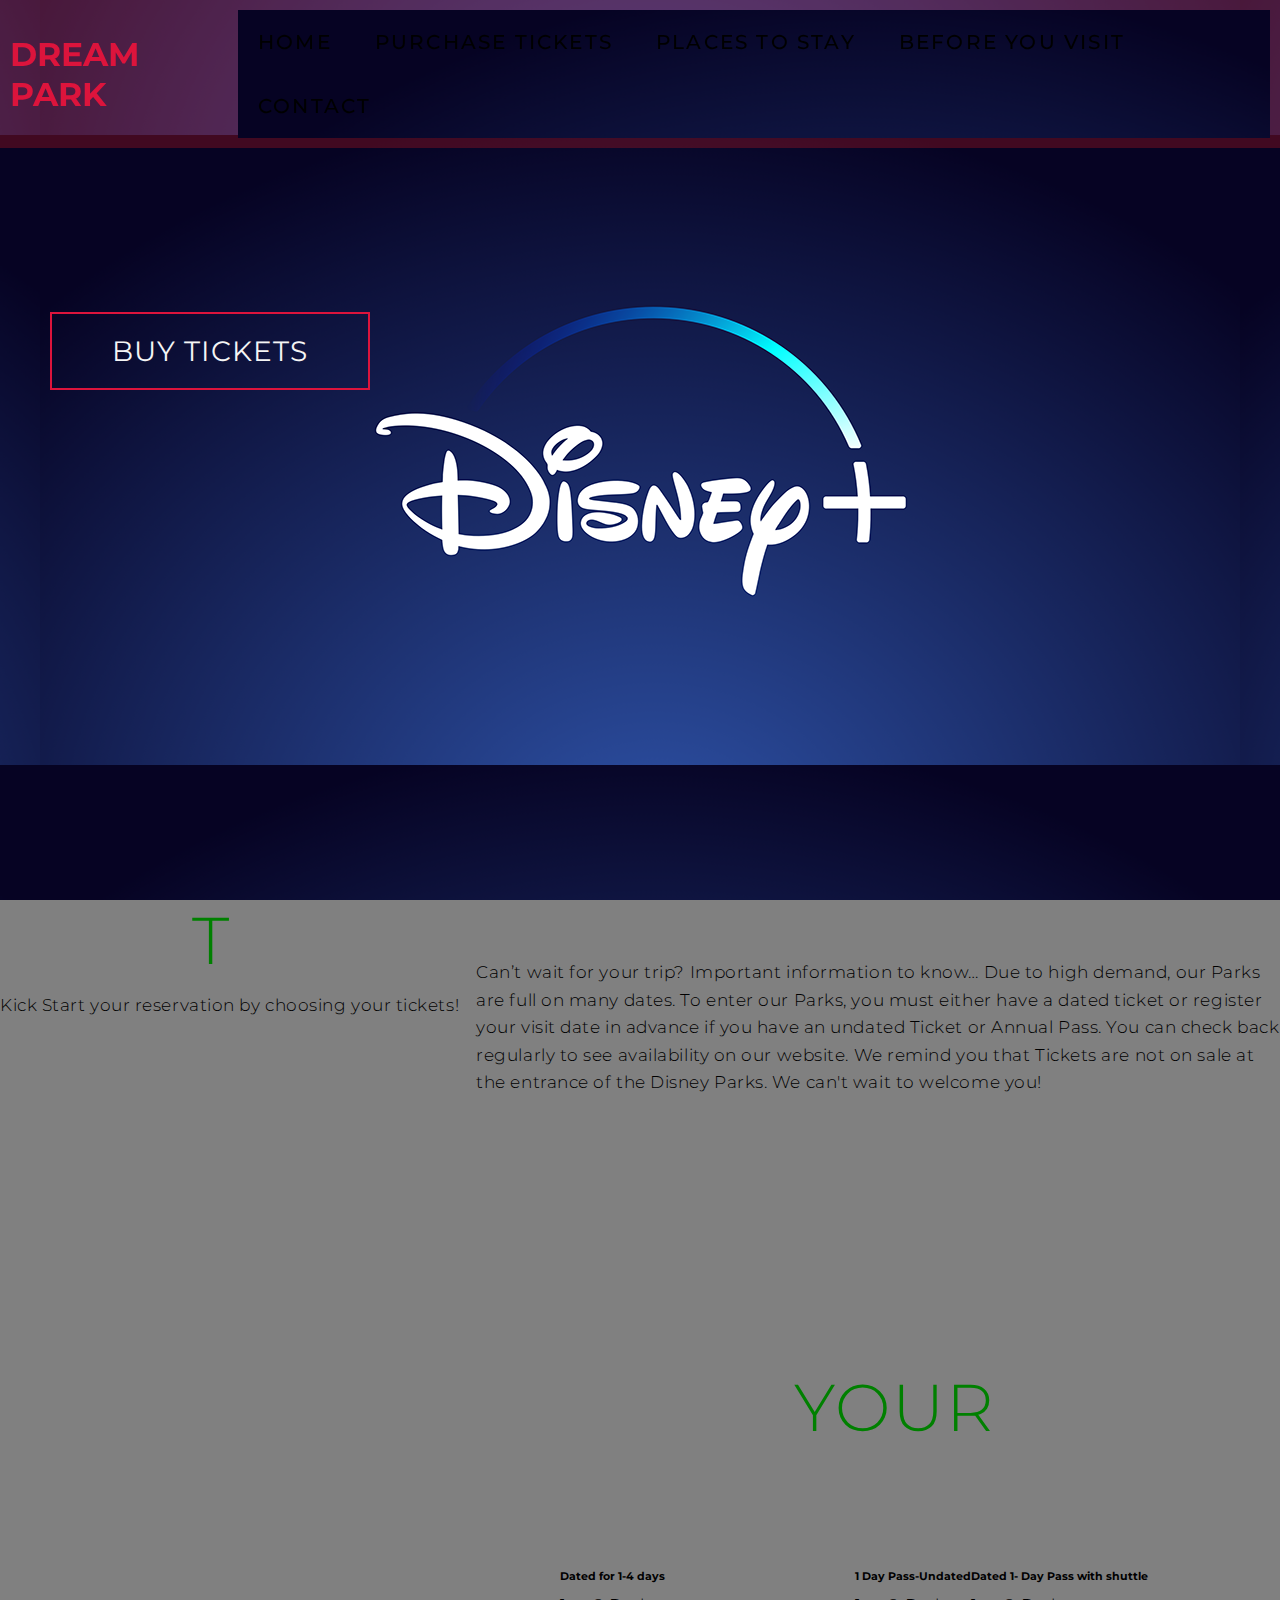
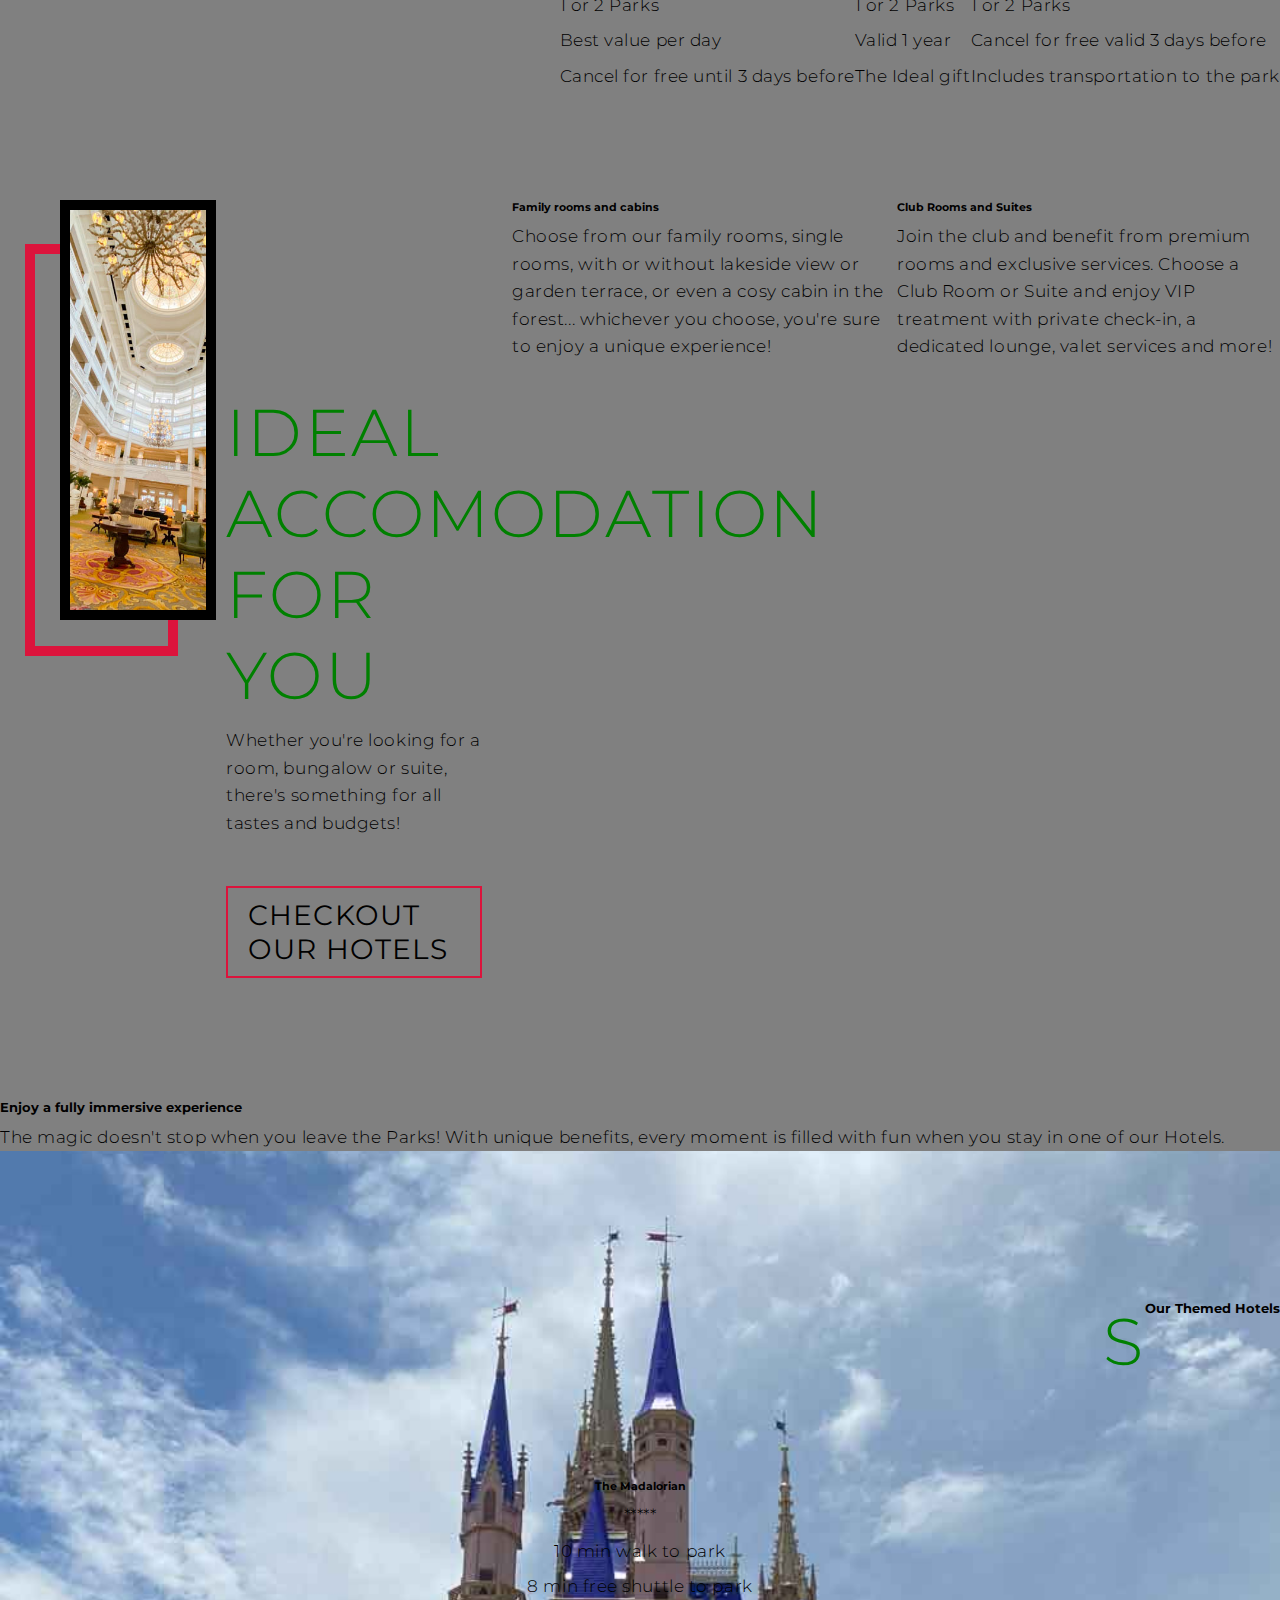
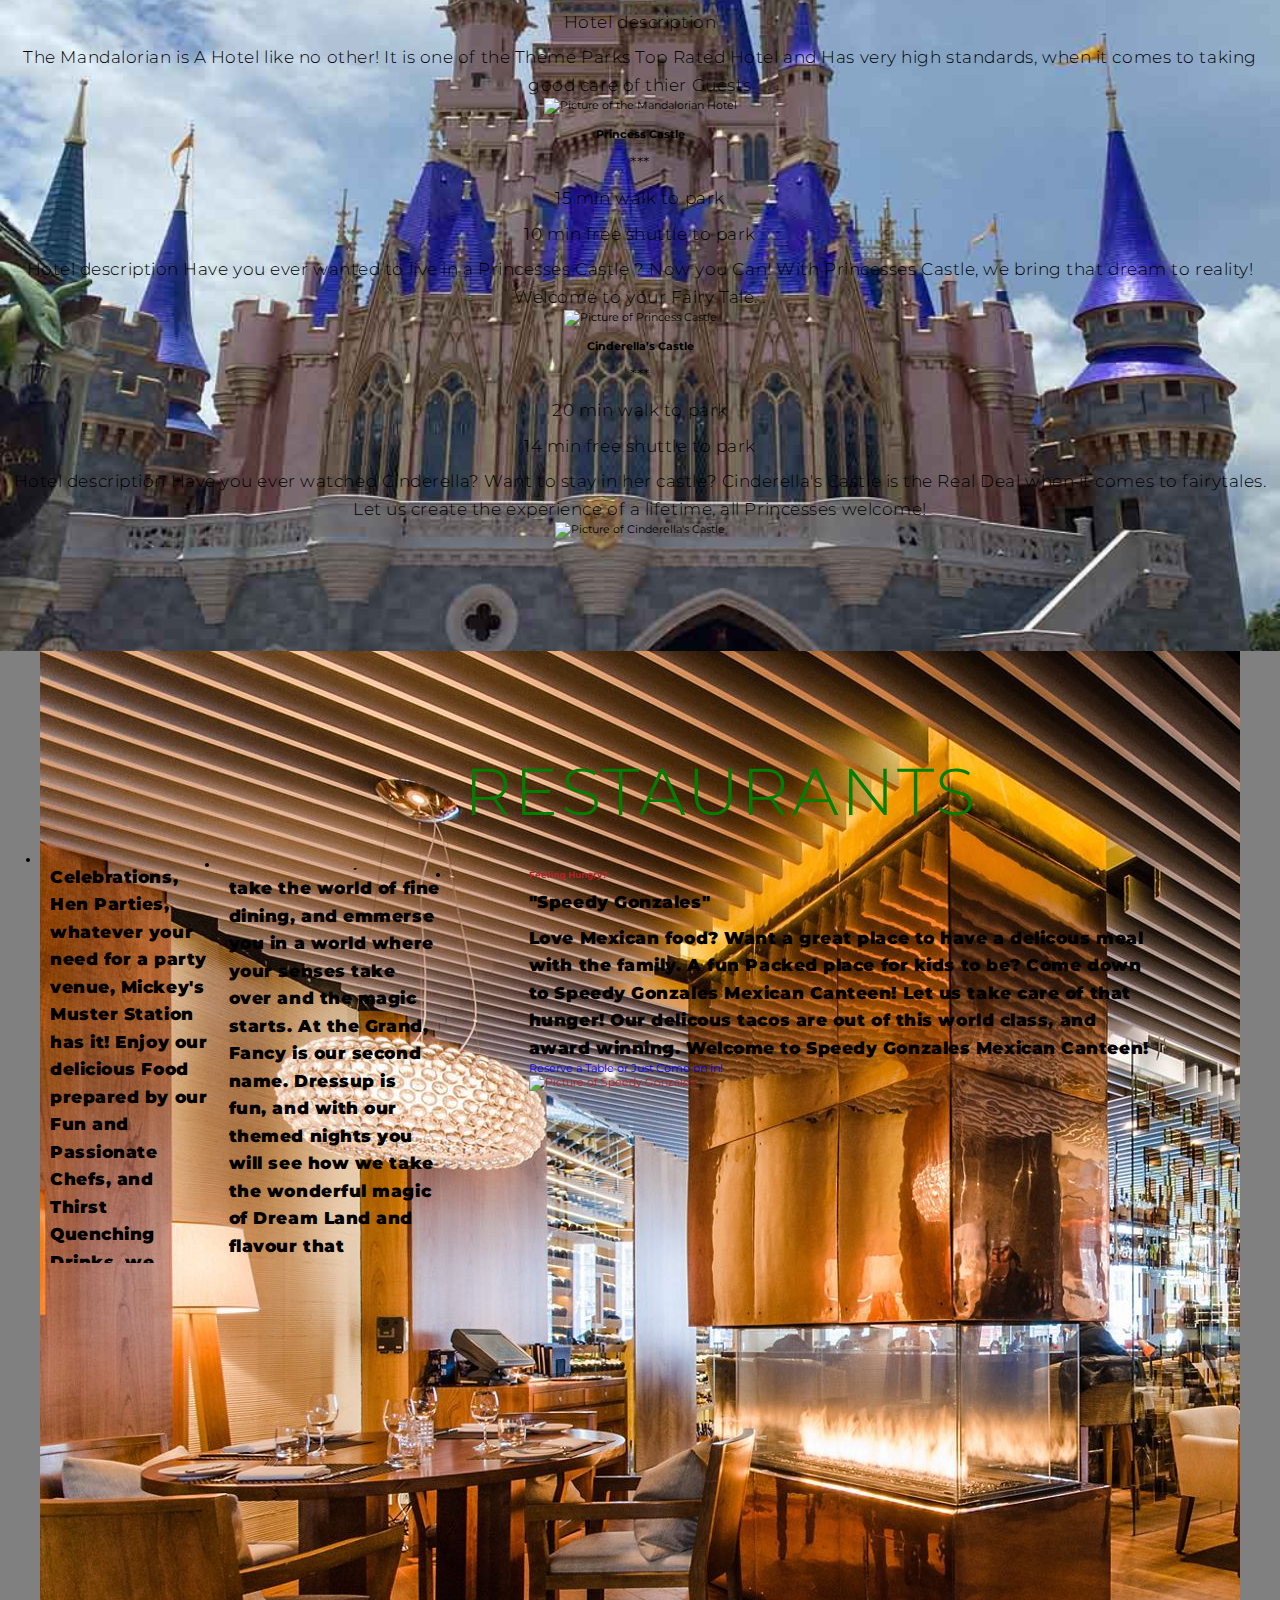
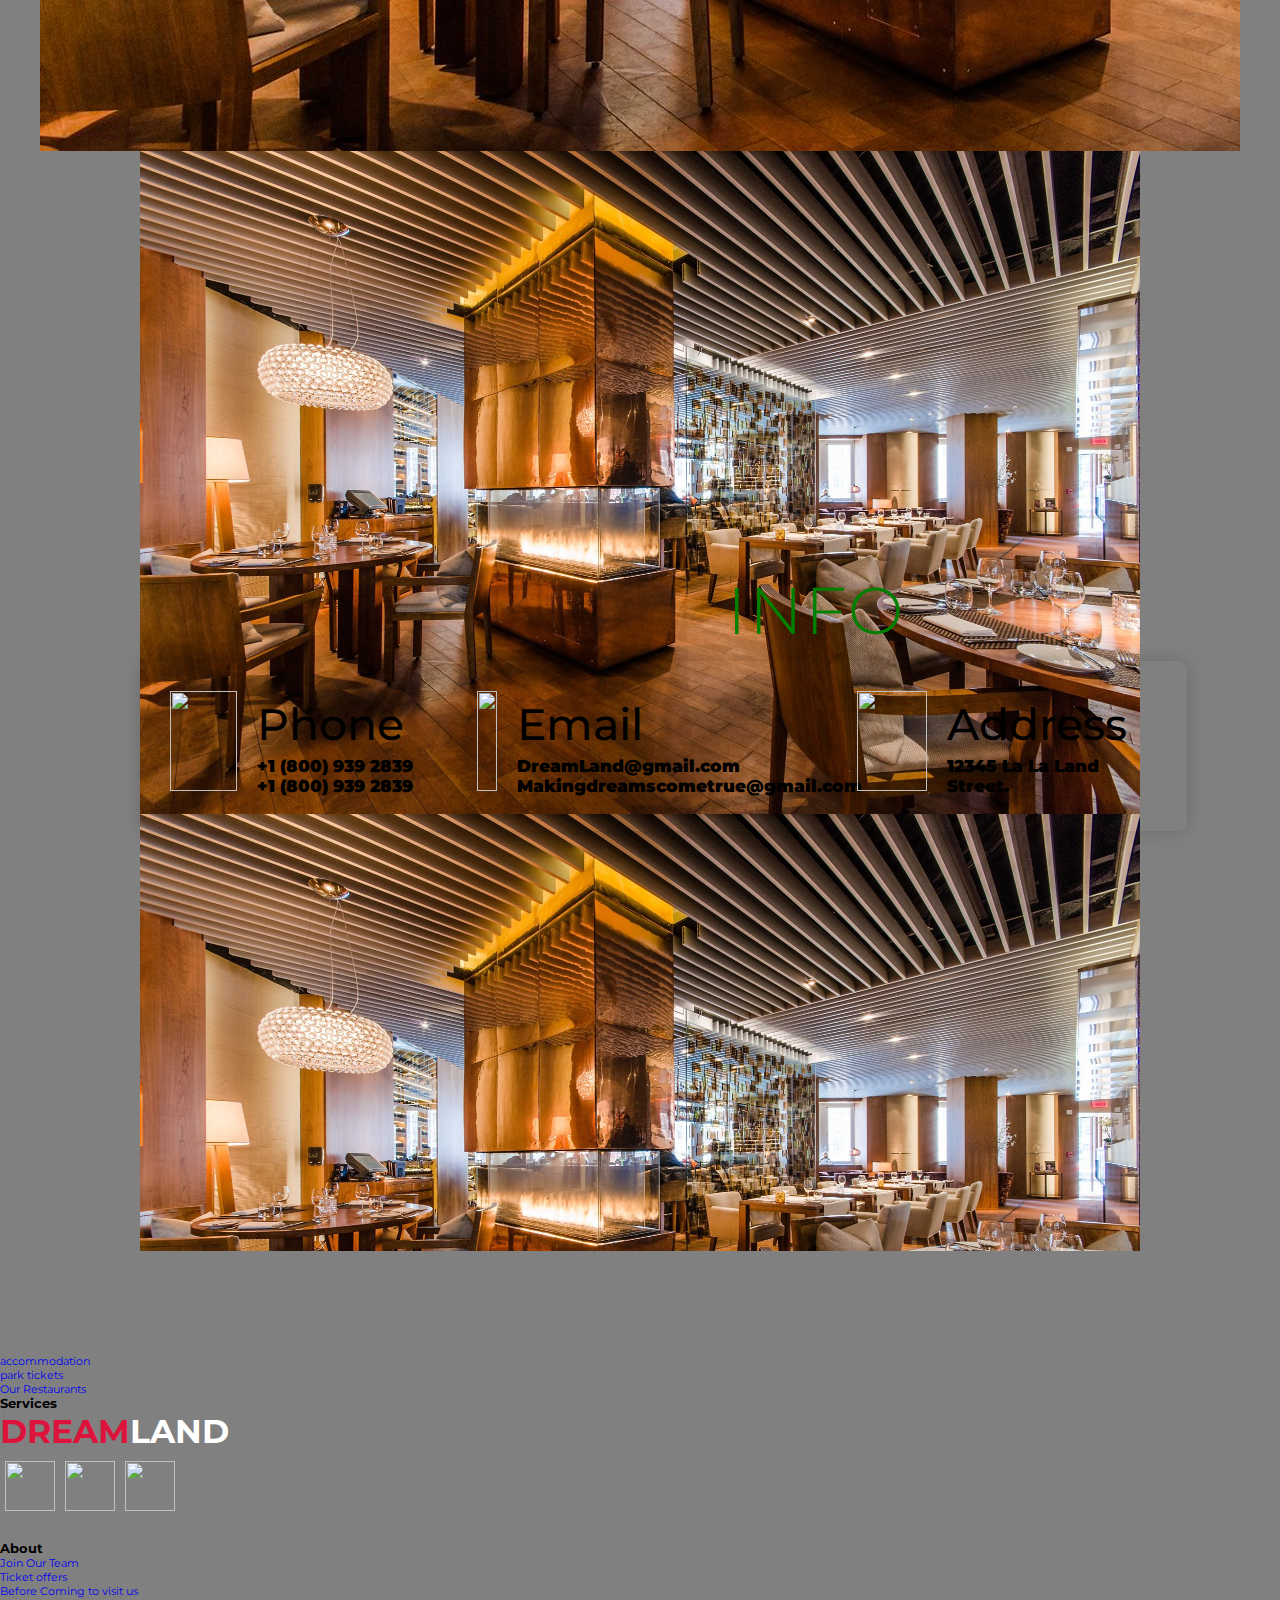
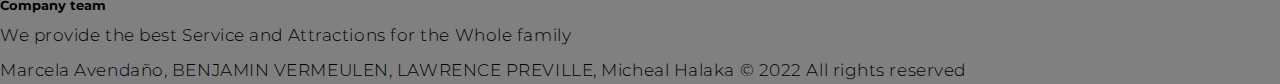
==== index.html @ ef28f5d2 "Merge branch 'main' of https://github.com/MarceAvend/Web-Development into main" ====
<!DOCTYPE html><!-- to declare page is HTML5 -->

<html lang="en"> <!-- Root element of an HTML page-->
<!---------------------------------------------------------- page head ------------------------------------------------------->
<head>                                                  <!--containe certain meta data used by browsers to display content -->
  <meta charset="UTF-8">
  <meta name="viewport" content="width=device-width, initial-scale=1.0">
  <link rel="stylesheet" href="Style.css">
  <meta http-equiv="refresh" content="30">
  <title>Dream Land</title>  <!--Page Title-->
</head>


    <!--------------------------------------------------------- page header ------------------------------------------------------>
    <!-- Header -->
  <body>
       <!--represents a container for introductory content or a set of navigational links.-->
  <!-- Header -->
            <section id="header">
               <div class="header container">
      <div class="nav-bar">
        <div class="brand">
          <a href="#hero">
              <h1><span>Dream Park</span></h1>
          </a>
          </div>
            <div class="nav-list">
          <div class="hamburger">
            <div class="bar"></div>
        </div>
            <ul>
            <li><a href="#hero" data-after="Home">Home</a></li>
            <li><a href="#services" data-after="Service">Purchase tickets</a></li>
             <li><a href="#Projects" data-after="Projects">Places to stay </a></li>
            <li><a href="#about" data-after="About">Before you visit</a></li>
           <li><a href="#contact" data-after="Contact">Contact</a></li>
            </ul>
        </div>
        </div>
    </div>
      </section>
      
          <!-- Hero Section  -->
  <section id="hero">                                   <!--defines section in a page-->
    <div class="hero container">
      <div>
        <h1>Dreams Come True <span></span></h1>
        <h1> at  <span></span></h1>
        <h1>Dream Park <span></span></h1>
        <a href="#projects" type="button" class="cta">Buy Tickets</a>
      </div>
    </div>
  </section>
       <!-- End Hero Section  -->

   <!-- End Header -->
    <!---------------------------------------------------- Park ticket section ---------------------------------------------------->

    <section id="services">                                 <!--defines section in a page-->                        
    <div class="service container">
      <div class="service-top">
         <h1 class="section-title">Park<span>T</span>ickets</h1>
    <p>
               Kick Start your reservation by choosing your tickets!
    </p>
    </div>
        <div class="service-bottom">
        <div class="Question">
            <p>Can’t wait for your trip? Important information to know… Due to high demand, our Parks are full on many
                dates. To enter our Parks, you must either have a dated ticket or register your visit date in
                advance if you have an undated Ticket or Annual Pass. You can check back regularly to see availability
                on our website. We remind you that Tickets are not on sale at the entrance of the Disney Parks. We can't
                wait to welcome you!
            </p>
        </div>
            <div class="service-bottom">
             <h1 class="section-title">Choose<span>your</span>Tickets</h1>
            <div>
                <h4 class="section-header">Dated for 1-4 days</h4>
                <p>1 or 2 Parks</p>
                <p>Best value per day</p>
                <p>Cancel for free
                    until 3 days before</p>
            </div>
            <div>
                <h4 class="section-header">1 Day Pass-Undated</h4>
                <p>1 or 2 Parks</p>
                <p>Valid 1 year</p>
                <p>The Ideal gift</p>
            </div>
            <div>
                <h4 class="section-header">Dated 1- Day Pass with shuttle</h4>
                <p>1 or 2 Parks</p>
                <p>Cancel for free
                valid 3 days before</p>
                <p>Includes
                    transportation
                    to the park</p>
            </div>
        </div>
    </div>
        </div>
        </section>
    <!---------------------------------------------------- accommodation section ---------------------------------------------------->
    <section id="about">   
         <div class="about container">
          <div class="col-left">
        <div class="about-img">
          <img src="./static/Accomodation%201.jpg" alt="img">
        </div>
             </div>
                <div class="col-right">
        <h1 class="section-title">Find the <span>ideal Accomodation for you </span></h1>
                <p>
                    Whether you're looking for a room, bungalow or suite, there's something for all tastes and budgets!
                </p>
                      <a href="#" class="cta">Checkout Our Hotels</a>
            </div>
            <div>
                <h4>
                    Family rooms and cabins
                </h4>
               
                <p>Choose from our family rooms, single rooms, with or without lakeside view or garden terrace, or even
                    a
                    cosy cabin in the forest... whichever you choose, you're sure to enjoy a unique experience!</p>
            </div>
            <div>
                <h4>
                    Club Rooms and Suites
                </h4>
                <p>Join the club and benefit from premium rooms and exclusive services.

                    Choose a Club Room or Suite and enjoy VIP treatment with private check-in, a dedicated lounge, valet
                    services and more!</p>
               
            </div>
        </div>

        <div>
            <div>
                <h3>
                    Enjoy a fully immersive experience
                </h3>
                <p>
                    The magic doesn't stop when you leave the Parks! With unique benefits, every moment is filled with
                    fun
                    when you stay in one of our Hotels.
                </p>
            </div>

    <section id="services">                                                     
    <div class="services container">
      <div class="service-bottom">
        <h1 class="section-title">Accomodation<span>S</span></h1>
                <h3>
                    Our Themed Hotels
                </h3>
        <div class="service-bottom">
        <div class="The Madalorian">
                    <h4>The Madalorian</h4>
                    <p>*****</p>
                    <p>10 min walk to park</p>
                    <p>8 min free shuttle to park</p>
                    <p>Hotel description</p>
                     <p>The Mandalorian is A Hotel like no other! It is one of the Theme Parks Top Rated Hotel and Has very high standards, when it comes to taking good care of thier Guests </p>
                <img src="The Mandalorian.jpg" alt="Picture of the Mandalorian Hotel"/>
               </div>
                <div class="Princess Castle">
                    <h4>Princess Castle</h4>
                    <p>***</p>
                    <p>15 min walk to park</p>
                    <p>10 min free shuttle to park</p>
                    <p>Hotel description
                       Have you ever wanted to live in a Princesses Castle ? Now you Can! With Princesses Castle, we bring that dream to reality! Welcome to your Fairy Tale. .</p>
                <img src="Princess Castle.jpg" alt="Picture of Princess Castle"/>
                </div>
                <div class="Cinderella’s Castle">
                    <h4>Cinderella’s Castle</h4>
                    <p>***</p>
                    <p>20 min walk to park</p>
                    <p>14 min free shuttle to park</p>
                    <p>Hotel description
                     Have you ever watched Cinderella? Want to stay in her castle? Cinderella's Castle is the Real Deal when it comes to fairytales. Let us create the experience of a lifetime, all Princesses welcome!</p>
                <img src="Cinderella Castle.jpg" alt="Picture of Cinderella's Castle"/>

                </div>
            </div>
        </div>
    </div>
    </section>
     <!---------------------------------------------------- Resturant/Dining section ---------------------------------------------------->
     <section id="projects">                               <!--defines section in a page-->
    <div class="projects container">
      <div class="projects-header">
        <h1 class="section-title">Our<span>Restaurants</span></h1>
    </div>
   <div class="all-projects">
        <div class="project-item">
          <div class="project-info">
        <h5>Special Day?</h5>
        <p>"Mickey's Muster Station"</p>
        <p>Mickey's Muster Station Is your place for all Parties. Birthday, Celebrations, Hen Parties, whatever your need for a party venue, Mickey's Muster Station has it! Enjoy our delicious Food prepared by our Fun and Passionate Chefs, and Thirst Quenching Drinks, we Cater for ALL! Click Below to Reserve your venue, and let us take care of the rest!!</p>
        <a href="mailto:MickeysMusterStation@dreamland.com">Reserve Your Special Day!</a>
        <img src="Mickeys.jpg" alt="Mickey Mouse in a Restaurant"/>
    </div>
     <div class="all-projects">
        <div class="project-item">
          <div class="project-info">
        <h5>Dining in Style</h5>
        <p>"The Grand"</p>
        <p>At the Grand, we take the world of fine dining, and emmerse you in a world where your senses take over and the magic starts. At the Grand, Fancy is our second name. Dressup is fun, and with our themed nights you will see how we take the wonderful magic of Dream Land and flavour that tantalizes your tastebuds.</p>
        <a href="mailto:TheGrand@dreamland.com">Reserve a Table</a>
        <img src="The Grand.jpg" alt="Picture of the Grand Restaurant"/>
    </div>
     <div class="all-projects">
        <div class="project-item">
          <div class="project-info">
        <h5>Feeling Hungry?</h5>
        <p>"Speedy Gonzales"</p>
        <p>Love Mexican food? Want a great place to have a delicous meal with the family. A fun Packed place for kids to be? Come down to Speedy Gonzales Mexican Canteen! Let us take care of that hunger! Our delicous tacos are out of this world class, and award winning. Welcome to Speedy Gonzales Mexican Canteen!</p>
        <a href="mailto:SpeedyGonzales@dreamland.com">Reserve a Table or Just Come on in!</a>
        <img src="Speedy Gonzales.png" alt="Picture of Speedy Gonzales"/>
         </div>
       </div>
     </div>
   </div>
</div>
</div>
</div>
</div>
</section>               
    <!---------------------------------------------------- Contact section ---------------------------------------------------->
      <section id="contact">             
    <div class="contact container">
      <div>
        <h1 class="section-title">Contact <span>info</span></h1>
      </div>
      <div class="contact-items">
        <div class="contact-item">
          <div class="icon"><img src="https://img.icons8.com/bubbles/100/000000/phone.png" /></div>
          <div class="contact-info">
            <h1>Phone</h1>
            <h2>+1 (800) 939 2839</h2>
            <h2>+1 (800) 939 2839</h2>
          </div>
        </div>
        <div class="contact-item">
          <div class="icon"><img src="https://img.icons8.com/bubbles/100/000000/new-post.png" /></div>
          <div class="contact-info">
            <h1>Email</h1>
            <h2>DreamLand@gmail.com</h2>
            <h2>Makingdreamscometrue@gmail.com</h2>
          </div>
        </div>
        <div class="contact-item">
          <div class="icon"><img src="https://img.icons8.com/bubbles/100/000000/map-marker.png" /></div>
          <div class="contact-info">
            <h1>Address</h1>
            <h2>12345 La La Land Street.</h2>
          </div>
        </div>
      </div>
    </div>
  </section>
  <!-- End Contact Section -->
        <!---------------------------------------------------- footer section ---------------------------------------------------->

    <section id="footer">
    <div class="footer container">
      <div class="brand">
        <h1><span>Dream</span>Land<span></span></h1>
      </div>
                <h3>Services</h3>
                <ul>
                    <li><a href="#">accommodation</a></li>
                    <li><a href="#">park tickets</a></li>
                    <li><a href="#">Our Restaurants</a></li>
                </ul>

            </div>
            <div class="row">
                <div class="social-icon">
        <div class="social-item">
          <a href="#"><img src="http://icons.iconarchive.com/icons/paomedia/small-n-flat/48/social-facebook-icon.png" /></a>
        </div>
        <div class="social-item">
          <a href="#"><img src="https://jonathanjeter.com/images/Instagram_Icon_Small.png" /></a>
        </div>
        <div class="social-item">
          <a href="#"><img src="http://icons.iconarchive.com/icons/paomedia/small-n-flat/48/social-twitter-icon.png" /></a>
        </div>
      </div>
                <div>
                    <h3>About</h3>
                    <ul>
                        <li><a href="#">Join Our Team</a></li>
                        <li><a href="#">Ticket offers</a></li>
                        <li><a href="#">Before Coming to visit us</a></li>
                    </ul>
                </div>
                <div>
                    <h3>Company team</h3>
                    <p>We provide the best Service and Attractions for the Whole family</p>
                </div>
            </div>
            <p class="copyright">Marcela Avendaño, BENJAMIN VERMEULEN, LAWRENCE PREVILLE, Micheal Halaka © 2022 All rights reserved</p>
</section>
</body>
</html>
---- Style.css ----
@import 'https://fonts.googleapis.com/css?family=Montserrat:300, 400, 700&display=swap';
* {
	padding: 0;
	margin: 0;
	box-sizing: content-box;
}
html {
	font-size: 11px;
	font-family: 'Montserrat', sans-serif;
	scroll-behavior: auto;
    background: grey;
    
}

a {
	text-decoration: none;
   
}
.container {
	min-height: 100vh;
	width: 100%;
	display: flex;
	align-items: left;
	justify-content: flex-start;
 
}
img {
	height: 100%;
	width: 100%;
	object-fit: cover;
   
}
p {
	color: black;
	font-size: 1.56rem;
	margin-top: 8px;
	line-height: 2.5rem;
	font-weight: 300;
	letter-spacing: 0.05rem;
   
}
.section-title {
	font-size: 4rem;
	font-weight: 300;
	color: transparent;
	margin-bottom: 10px;
	text-transform: uppercase;
	letter-spacing: 0.2rem;
	text-align: center;
   
}
.section-title span {
	color: green;

}

.cta {
	display: inline-block;
	padding: 10px 30px;
	color: whitesmoke;
	background-color: transparent;
	border: 2px solid crimson;
	font-size: 2rem;
	text-transform: uppercase;
	letter-spacing: 0.1rem;
	margin-top: 30px;
	transition: 0.3s ease;
	transition-property: background-color, color;
   
}
.cta:hover {
	color: green;
	background-color: crimson;
  
}
.brand h1 {
	font-size: 3rem;
	text-transform: uppercase;
	color: white;
   
}
.brand h1 span {
	color: crimson;
    
}

/* Header section */
#header {
	position: fixed;
	z-index: 1000;
	left: 0;
	top: 0;
	width: 100vw;
	height: auto;
   
}
#header .header {
	min-height: 8vh;
	background-color: rgba(255, 30, 30, 0.24);
	transition: 0.3s ease
   
}
#header .nav-bar {
	display: flex;
	align-items: center;
	justify-content: space-between;
	width: 100%;
	height: 100%;
	max-width: 1300px;
	padding:10px;
}
#header .nav-list ul {
	list-style: none;
	position:absolute;
	background-image: url(./static/Disney.png);
    background-size: auto;
	width: 200vw;
	height: 100vh;
	left: 100%;
	top: 0;
	display: flex;
	flex-direction: column;
	justify-content: center;
	align-items: center;
	z-index: 1;
	overflow-x: hidden;
	transition: 0.5s ease left;
}
#header .nav-list ul.active {
	left: 0%;
}
#header .nav-list ul a {
	font-size: 2.5rem;
	font-weight: 500;
	letter-spacing: 0.2rem;
	text-decoration: none;
	color: black;
	text-transform: uppercase;
	padding: 20px;
	display: list-item;
}
#header .nav-list ul a::after {
	content: attr(data-after);
	position: absolute;
	top: 50%;
	left: 50%;
	transform: translate(-50%, -50%) scale(0);
	color: rgba(0, 248, 255, 0.021);
	font-size: 13rem;
	letter-spacing: 50px;
	z-index: -1;
	transition: 0.3s ease letter-spacing;
}
#header .nav-list ul li:hover a::after {
	transform: translate(-50%, -50%) scale(1);
	letter-spacing: initial;
}
#header .nav-list ul li:hover a {
	color: black;
    background-color:transparent;
}
#header .hamburger {
	height: 60px;
	width: 60px;
	display: inline-block;
	border: 3px solid black;
	border-radius: 50%;
	position: relative;
	display: flex;
	align-items: center;
	justify-content: center;
	z-index: 100;
	cursor: pointer;
	transform: scale(0.8);
	margin-right: 20px;
    
}
#header .hamburger:after {
	position: absolute;
	content: '';
	height: 100%;
	width: 100%;
	border-radius: 50%;
	border: 3px solid white;
	animation: hamburger_puls 1s ease infinite;
}
#header .hamburger .bar {
	height: 2px;
	width: 30px;
	position: relative;
	background-color: white;
	z-index: -1;
}
#header .hamburger .bar::after,
#header .hamburger .bar::before {
	content: '';
	position: absolute;
	height: 100%;
	width: 100%;
	left: 0;
	background-color: red;
	transition: 0.3s ease;
	transition-property: top, bottom;
}
#header .hamburger .bar::after {
	top: 8px;
}
#header .hamburger .bar::before {
	bottom: 8px;
}
#header .hamburger.active .bar::before {
	bottom: 0;
}
#header .hamburger.active .bar::after {
	top: 0;
}
/* End Header section */

/* Hero Section */
#hero {
	background-image: url(./static/Disney.png);
    background-size: auto;
	background-position:  center;
	position: relative;
	z-index: 2;
}
#hero::after {
	content: '';
	position: absolute;
	left: 0;
	top: 0;
	height: 100%;
	width: 100%;
	background-color: transparent;
	opacity: 0.7;
	z-index: -1;
   
}
#hero .hero {
	max-width: 1200px;
	margin: 0 auto;
	padding: 0 50px;
	justify-content: flex-start;
}
#hero h1 {
	display: block;
	width: fit-content;
	font-size: 4rem;
	position: relative;
	color: transparent;
	animation: text_reveal 0.5s ease forwards;
	animation-delay: 1s;
  
}
#hero h1:nth-child(1) {
	animation-delay: 1s;
}
#hero h1:nth-child(2) {
	animation-delay: 2s;
}
#hero h1:nth-child(3) {
	animation: text_reveal_name 0.5s ease forwards;
	animation-delay: 3s;
}
#hero h1 span {
	position: absolute;
	top: 0;
	left: 0;
	height: 100%;
	width: 0;
	background-color: transparent;
	animation: text_reveal_box 0.5s ease;
	animation-delay: 0.5s;
}
#hero h1:nth-child(1) span {
	animation-delay: 0.5s;
}
#hero h1:nth-child(2) span {
	animation-delay: 1.5s;
}
#hero h1:nth-child(3) span {
	animation-delay: 2.5s;
}

/* End Hero Section */

/* Services Section */
#services .services {
	flex-direction: row;
	text-align:center;
    font-weight: 2000;
	max-width: 1500px;
	margin: 0 auto;
	padding: 100px 0;
    background-image: url(./static/Cinderella%20Castle.jpg);
    background-size:cover;
	background-position: left;
}
#services .service-top {
	max-width: 1000px;
	margin: 0 auto;
    
}
#services .service-bottom {
	display: flex;
	align-items: left;
	justify-content: right;
	flex-wrap: wrap;
	margin-top: 50px;
}
#services .service-item {
	flex-basis: 80%;
	display: flex;
	align-items: flex-start;
	justify-content: left;
	flex-direction: row;
	padding: 30px;
	border-radius: 10px;
	margin: 10px 5%;
	position: relative;
	z-index: 1;
	overflow: hidden;
}
#services .service-item::after {
	content: '';
	position: absolute;
	left: 0;
	top: 0;
	height: 100%;
	width: 100%;
	background-image: url(static/Accomodation%201.jpg)
	opacity: 0.9;
	z-index: -1;
}
#services .service-bottom .icon {
	height: 80px;
	width: 80px;
	margin-bottom: 20px;
}
#services .service-item h2 {
	font-size: 1.78rem;
    font-weight: 100rem;
    
	color: black;
	margin-bottom: 10px;
	text-transform: uppercase;
}
#services .service-item p {
	color:black;
	text-align: left;
}
/* End Services Section */

/* Projects section */
#projects .projects {
	flex-direction: column;
	max-width: 1200px;
	margin: 0 auto;
	padding: 100px 0;
    background-image: url(./static/The%20Grand.jpg);
	background-size: auto;
}
#projects .projects-header h1 {
	margin-bottom: 20px;
     
}
#projects .all-projects {
	display:list-item;
	align-items: stretch;
	justify-content: center;
	flex-direction: column;
   
}
#projects .project-item {
	display: flex;
	align-items: center;
	justify-content: center;
	flex-direction: column;
	width: 100%;
	margin: 20px auto;
	overflow: hidden;
	border-radius: 10px;
    
}
#projects .project-info {
	padding: 10px;
	flex-basis: 80%;
	height: 100%;
	display: flex;
	align-items: flex-start;
	justify-content: center;
	flex-direction: column;
    color: firebrick;
    background-color: transparent;
    
}
#projects .project-info h1 {
	font-size: 1.8rem;
	font-weight: 200;
}
#projects .project-info h2 {
	font-size: 1.9rem;
	font-weight: 1800;
	margin-top: 10px;
}
#projects .project-info p {
	color: black;
    font-weight: 880;
}



}
/* End Projects section */

/* About Section */
#about .about {
	flex-direction: column-reverse;
	text-align: center;
	max-width: 1200px;
	margin: 0 auto;
	padding: 100px 20px;
    background-image: url(./static/About us.jpg);
    background-size:auto;
	background-position:left;
    
}
#about .col-left {
	width: 280px;
	height: 360px;
}
#about .col-right {
	width: 20%;
}
#about .col-right h2 {
	font-size: 1.8rem;
	font-weight: 800;
	letter-spacing: 0.2rem;
	margin-bottom: 10px;
}
#about .col-right p {
	margin-bottom: 20px;
}
#about .col-right .cta {
	color: black;
	margin-bottom: 50px;
	padding: 10px 20px;
	font-size: rem;
}
#about .col-left .about-img {
	height: 100%;
	width: 100%;
	position: relative;
	border: 10px solid black;
}
#about .col-left .about-img::after {
	content: '';
	position: absolute;
	left: -33px;
	top: 19px;
	height: 98%;
	width: 98%;
	border: 7px solid black;
	z-index: -1;
}
/* End About Section */

/* contact Section */
#contact .contact {
	flex-direction: column;
	max-width: 1000px;
	margin: 0 auto;
	width: 90%;
    background-image: ;background-image: url(./static/The%20Grand.jpg);
    background-size:contain;
}
#contact .contact-items {
	/* max-width: 400px; */
	width: 300%;
}
#contact .contact-item {
	width: 80%;
	padding: 20px;
	text-align: center;
	border-radius: 10px;
	padding: 30px;
	margin: 30px;
	display: flex;
	justify-content: center;
	align-items: center;
	flex-direction: column;
	box-shadow: 0px 0px 18px 0 #0000002c;
	transition: 0.5s ease box-shadow;
}
#contact .contact-item:hover {
	box-shadow: 0px 0px 5px 0 #0000002c;
}
#contact .icon {
	width: 70px;
	margin: 0 auto;
	margin-bottom: 10px;
}
#contact .contact-info h1 {
	font-size: 4rem;
	font-weight: 500;
	margin-bottom: 5px;
}
#contact .contact-info h2 {
	font-size: 1.5rem;
    line-height: rem;
	font-weight: 1000;
}
/*End contact Section */

/* Footer */
#footer {
	
    background-position: center;
}
#footer .footer {
	min-height: 200px;
	flex-direction: column-reverse;
	padding-top: 0px;
	padding-bottom: 10px;
}
#footer h2 {
	color: black;
	font-weight: 500;
	font-size: 2.8rem;
	letter-spacing: 0.1rem;
	margin-top: 10px;
	margin-bottom: 10px;
}
#footer .social-icon {
	display:flex;
	margin-bottom: 30px;
}
#footer .social-item {
	height: 50px;
	width: 50px;
	margin: 0 5px;
}
#footer .social-item img {
	
	transition: 0.3s ease filter;
}
#footer .social-item:hover img {
	filter: grayscale(0);
}
#footer p {
	color: black;
	font-size: 1.rem;
}
/* End Footer */

/* Keyframes */
@keyframes hamburger_puls {
	0% {
		opacity: 1;
		transform: scale(1);
	}
	100% {
		opacity: 0;
		transform: scale(1.4);
	}
}
@keyframes text_reveal_box {
	50% {
		width: 100%;
		left: 0;
	}
	100% {
		width: 0;
		left: 100%;
	}
}
@keyframes text_reveal {
	100% {
		color: white;
	}
}
@keyframes text_reveal_name {
	100% {
		color: crimson;
		font-weight: 500;
	}
}
/* End Keyframes */

/* Media Query For Tablet */
@media only screen and (min-width: 768px) {
	.cta {
		font-size: 2.5rem;
		padding: 20px 60px;
	}
	h1.section-title {
		font-size: 6rem;
	}

	/* Hero */
	#hero h1 {
		font-size: 7rem;
	}
	/* End Hero */

	/* Services Section */
	#services .service-bottom .service-item {
		flex-basis: 45%;
		margin: 2.5%;
	}
	/* End Services Section */

	/* Project */
	#projects .project-item {
		flex-direction: row;
	}
	#projects .project-item:nth-child(even) {
		flex-direction: row;
	}
	#projects .project-item {
		height: 400px;
		margin: 0;
		width: 100%;
		border-radius: 0;
	}
	#projects .all-projects .project-info {
		height: 100%;
	}
	#projects .all-projects .project-img {
		height: 100%;
	}
	/* End Project */

	/* About */
	#about .about {
		flex-direction: row;
	}
	#about .col-left {
		width: 600px;
		height: 400px;
		padding-left: 60px;
	}
	#about .about .col-left .about-img::after {
		left: -45px;
		top: 34px;
		height: 98%;
		width: 98%;
		border: 10px solid crimson;
	}
	#about .col-right {
		text-align: left;
		padding: 30px;
	}
	#about .col-right h1 {
		text-align: left;
	}
	/* End About */

	/* contact  */
	#contact .contact {
		flex-direction: column;
		padding: 100px 0;
		align-items: center;
		justify-content: center;
		min-width: 20vh;
	}
	#contact .contact-items {
		width: 100%;
		display: flex;
		flex-direction: row;
		justify-content: space-evenly;
		margin: 0;
	}
	#contact .contact-item {
		width: 30%;
		margin: 0;
		flex-direction: row;
	}
	#contact .contact-item .icon {
		height: 100px;
		width: 100px;
	}
	#contact .contact-item .icon img {
		object-fit: contain;
	}
	#contact .contact-item .contact-info {
		width: 100%;
		text-align: left;
		padding-left: 20px;
	}
	/* End contact  */
}
/* End Media Query For Tablet */

/* Media Query For Desktop */
@media only screen and (min-width: 1200px) {
	/* header */
	#header .hamburger {
		display: none;
	}
	#header .nav-list ul {
		position: initial;
		display: block;
		height: auto;
		width: fit-content;
		background-color: greenyellow;
	}
	#header .nav-list ul li {
		display: inline-block;
	}
	#header .nav-list ul li a {
		font-size: 1.8rem;
	}
	#header .nav-list ul a:after {
		display: none;
	}
	/* End header */

	#services .service-bottom .service-item {
		flex-basis: 22%;
		margin: 1.5%;
	}
}
/* End  Media Query For Desktop */
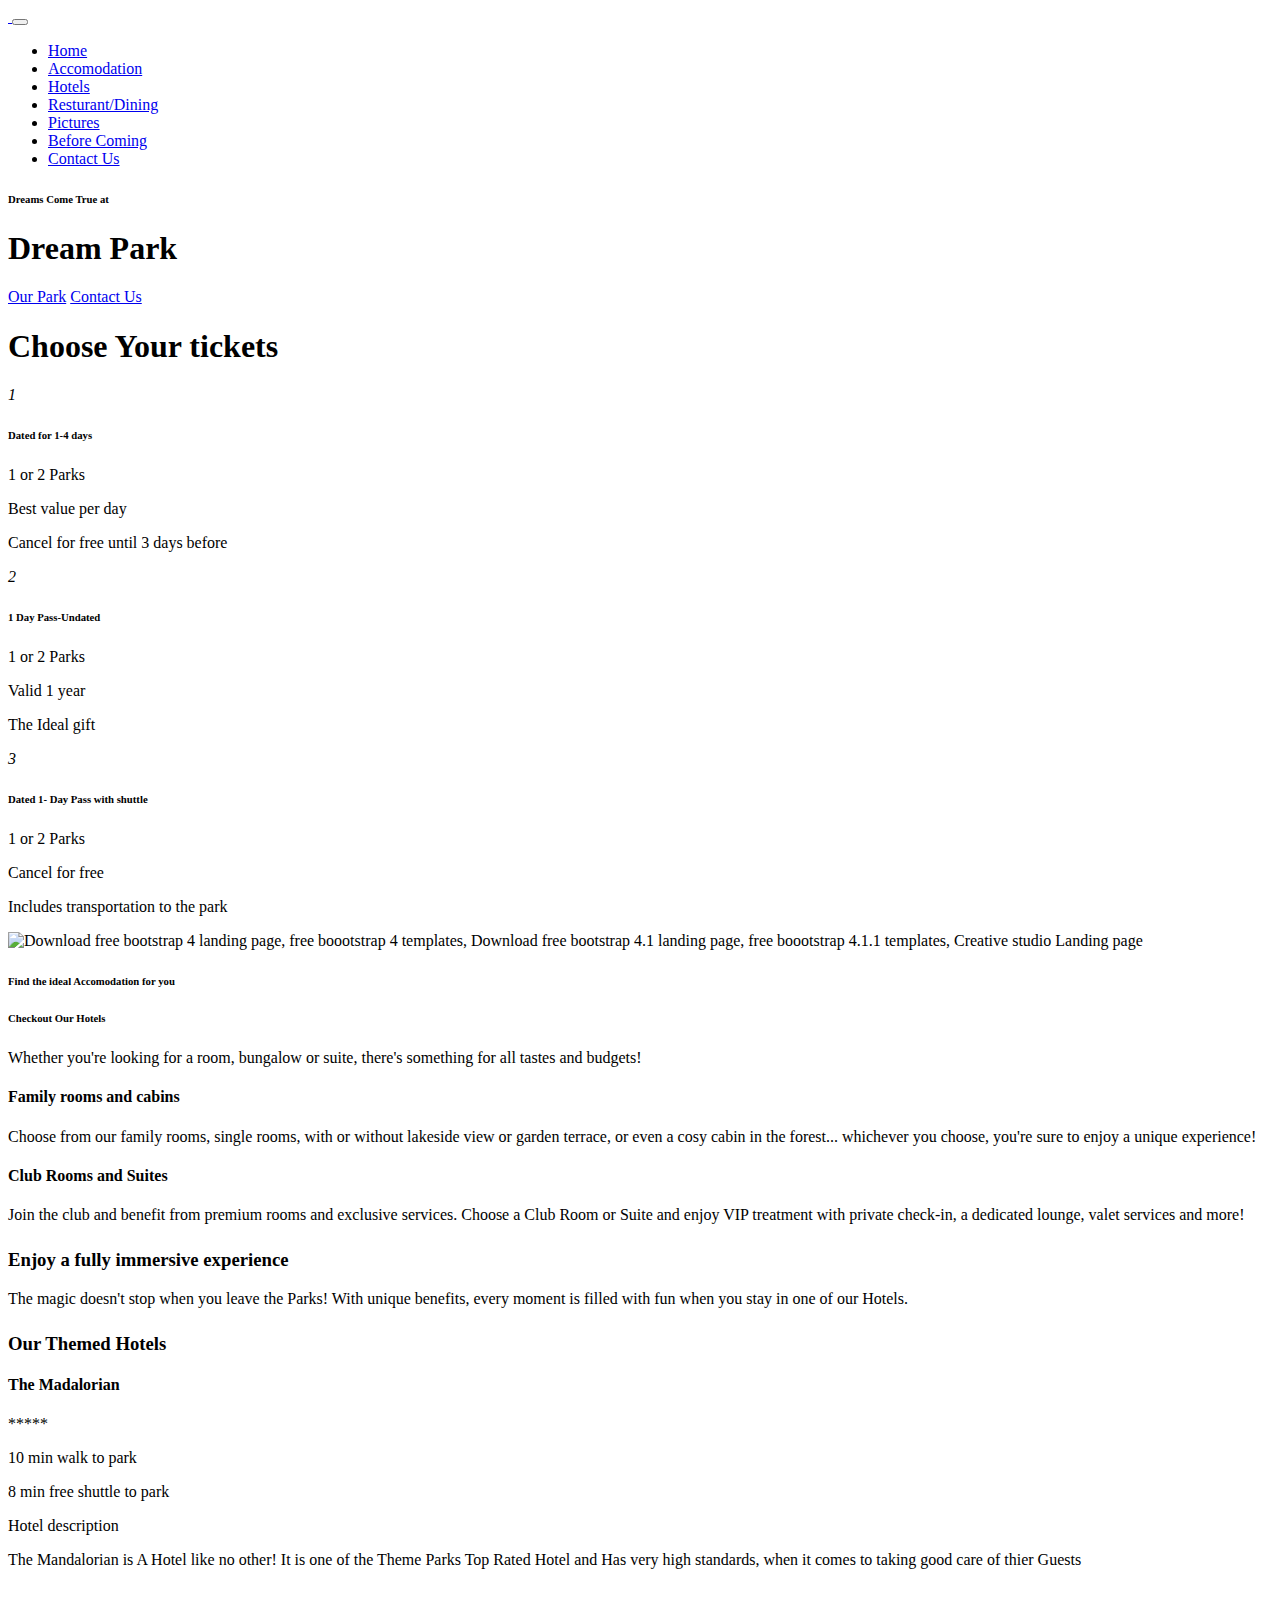
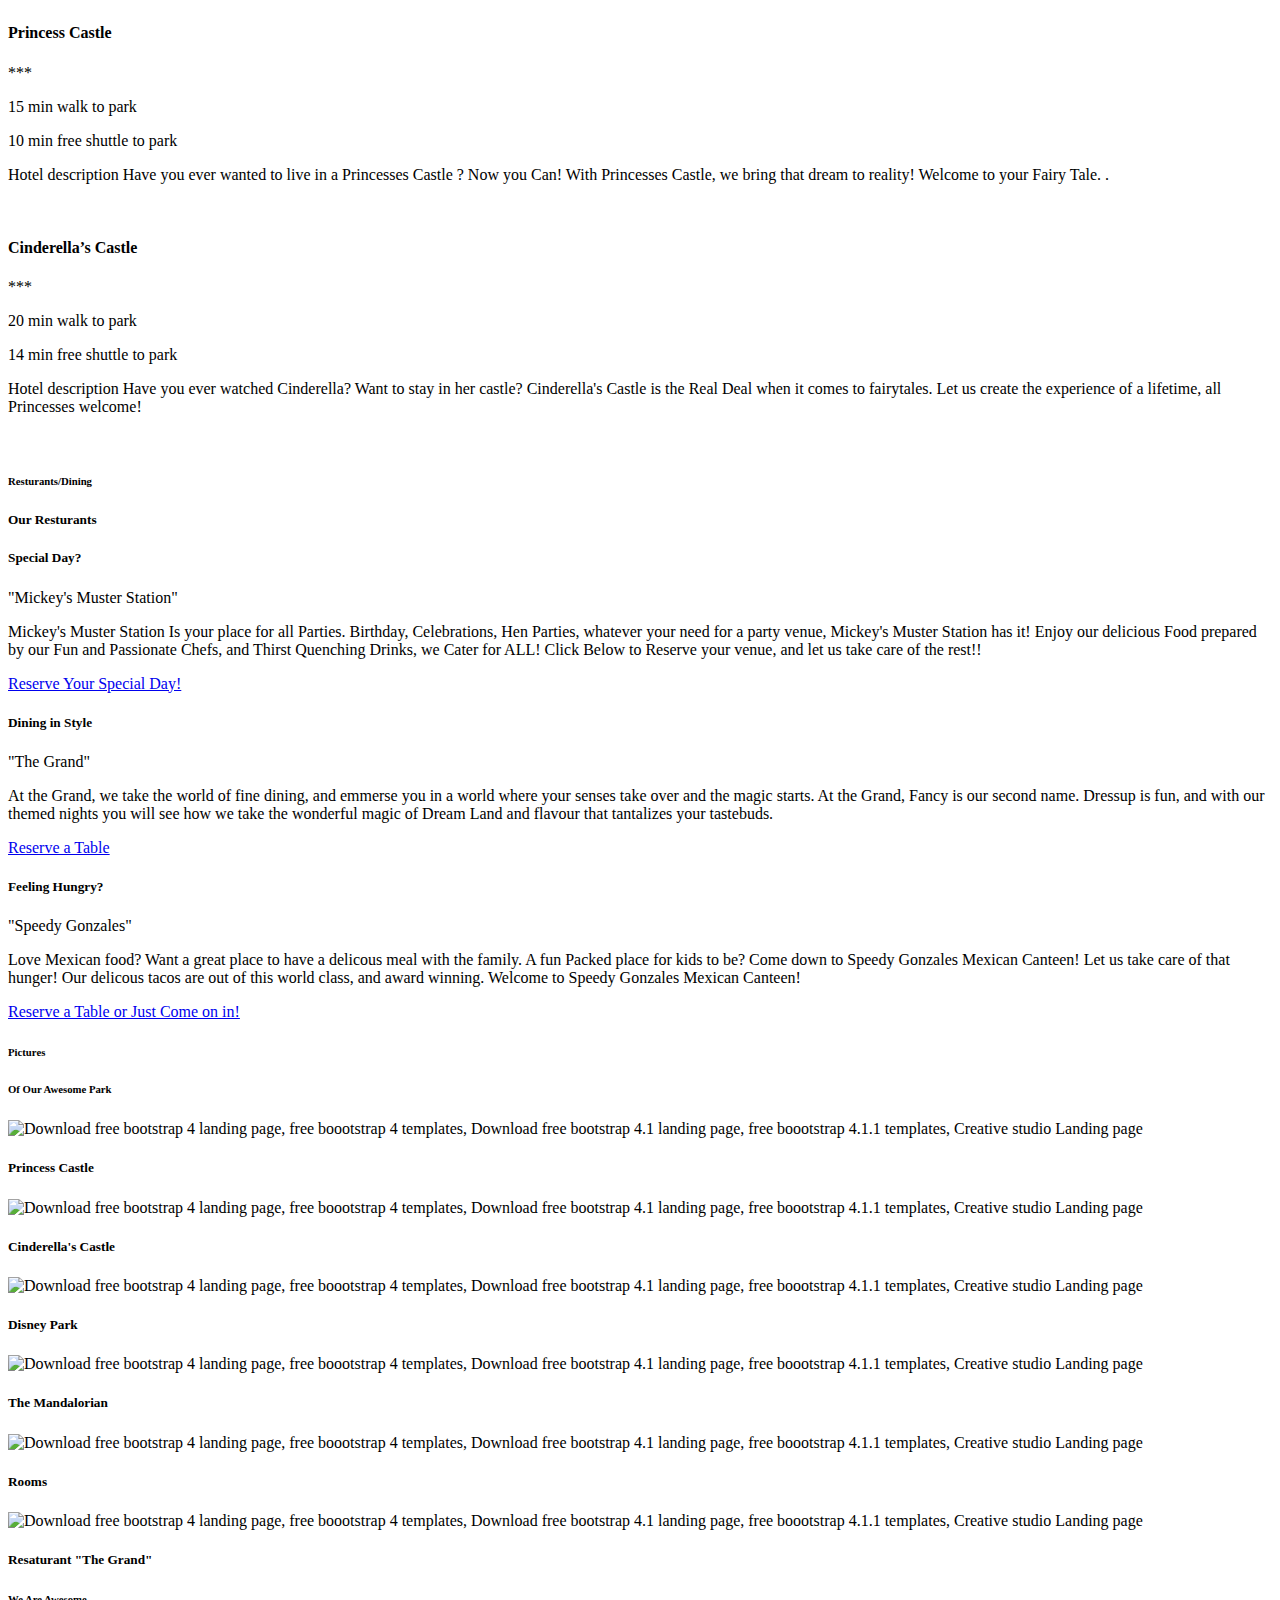
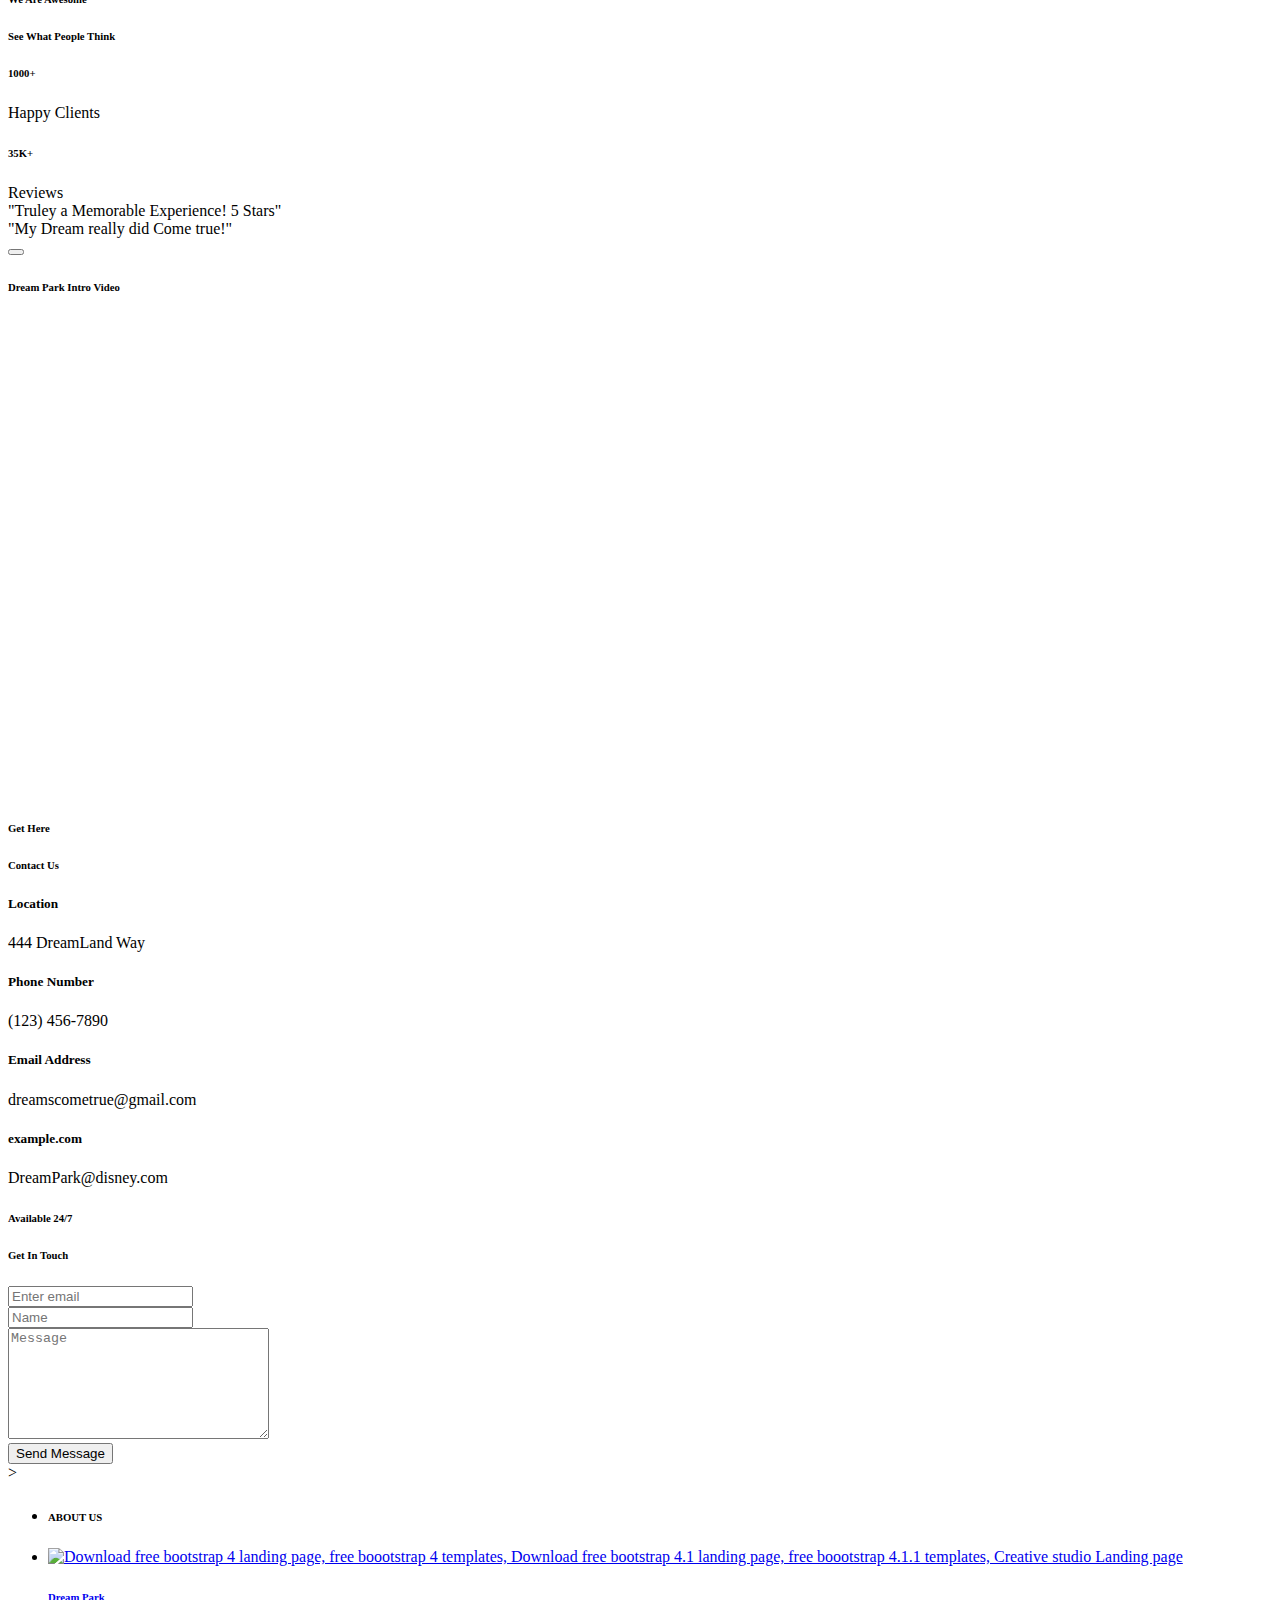
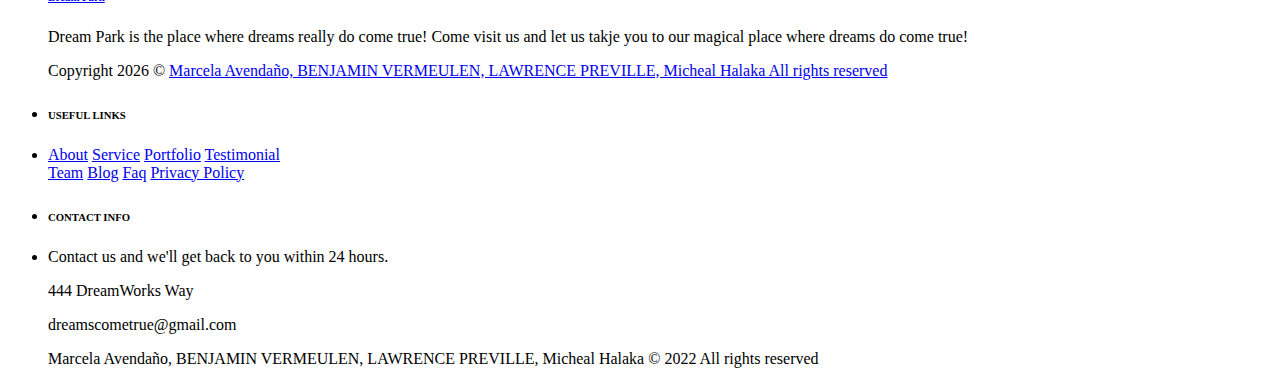
==== commit bee5f76c: "Add files via upload" ====
--- a/index.html
+++ b/index.html
@@ -1,162 +1,152 @@
-<!DOCTYPE html><!-- to declare page is HTML5 -->
-
-<html lang="en"> <!-- Root element of an HTML page-->
-<!---------------------------------------------------------- page head ------------------------------------------------------->
-<head>                                                  <!--containe certain meta data used by browsers to display content -->
-  <meta charset="UTF-8">
-  <meta name="viewport" content="width=device-width, initial-scale=1.0">
-  <link rel="stylesheet" href="Style.css">
-  <meta http-equiv="refresh" content="30">
-  <title>Dream Land</title>  <!--Page Title-->
+<!DOCTYPE html>
+<html lang="en">
+<head>
+	<meta charset="utf-8">
+    <meta name="viewport" content="width=device-width, initial-scale=1, shrink-to-fit=no">
+<meta name="author" content="Devcrud">
+    <title>Dream Land</title>
+
+    <!-- font icons -->
+    <link rel="stylesheet" href="assets/vendors/themify-icons/css/themify-icons.css">
+
+    <!--main styles -->
+	<link rel="stylesheet" href="assets/css/creative-studio.css">
+
 </head>
-
-
-    <!--------------------------------------------------------- page header ------------------------------------------------------>
-    <!-- Header -->
-  <body>
-       <!--represents a container for introductory content or a set of navigational links.-->
-  <!-- Header -->
-            <section id="header">
-               <div class="header container">
-      <div class="nav-bar">
-        <div class="brand">
-          <a href="#hero">
-              <h1><span>Dream Park</span></h1>
-          </a>
-          </div>
-            <div class="nav-list">
-          <div class="hamburger">
-            <div class="bar"></div>
-        </div>
-            <ul>
-            <li><a href="#hero" data-after="Home">Home</a></li>
-            <li><a href="#services" data-after="Service">Purchase tickets</a></li>
-             <li><a href="#Projects" data-after="Projects">Places to stay </a></li>
-            <li><a href="#about" data-after="About">Before you visit</a></li>
-           <li><a href="#contact" data-after="Contact">Contact</a></li>
-            </ul>
-        </div>
-        </div>
-    </div>
-      </section>
-      
-          <!-- Hero Section  -->
-  <section id="hero">                                   <!--defines section in a page-->
-    <div class="hero container">
-      <div>
-        <h1>Dreams Come True <span></span></h1>
-        <h1> at  <span></span></h1>
-        <h1>Dream Park <span></span></h1>
-        <a href="#projects" type="button" class="cta">Buy Tickets</a>
-      </div>
-    </div>
-  </section>
-       <!-- End Hero Section  -->
-
-   <!-- End Header -->
-    <!---------------------------------------------------- Park ticket section ---------------------------------------------------->
-
-    <section id="services">                                 <!--defines section in a page-->                        
-    <div class="service container">
-      <div class="service-top">
-         <h1 class="section-title">Park<span>T</span>ickets</h1>
-    <p>
-               Kick Start your reservation by choosing your tickets!
-    </p>
-    </div>
-        <div class="service-bottom">
-        <div class="Question">
-            <p>Can’t wait for your trip? Important information to know… Due to high demand, our Parks are full on many
-                dates. To enter our Parks, you must either have a dated ticket or register your visit date in
-                advance if you have an undated Ticket or Annual Pass. You can check back regularly to see availability
-                on our website. We remind you that Tickets are not on sale at the entrance of the Disney Parks. We can't
-                wait to welcome you!
-            </p>
-        </div>
-            <div class="service-bottom">
-             <h1 class="section-title">Choose<span>your</span>Tickets</h1>
-            <div>
-                <h4 class="section-header">Dated for 1-4 days</h4>
-                <p>1 or 2 Parks</p>
+<body data-spy="scroll" data-target=".navbar" data-offset="40" id="home">
+    
+    <!-- Page Navigation -->
+    <nav class="navbar custom-navbar navbar-expand-lg navbar-dark" data-spy="affix" data-offset-top="20">
+        <div class="container">
+            <a class="navbar-brand" href="#">
+                <img src="assets/imgs/Disney.png" alt="">
+            </a>
+            <button class="navbar-toggler" type="button" data-toggle="collapse" data-target="#navbarSupportedContent" aria-controls="navbarSupportedContent" aria-expanded="false" aria-label="Toggle navigation">
+                <span></span>
+            </button>
+
+            <div class="collapse navbar-collapse" id="navbarSupportedContent">
+                <ul class="navbar-nav ml-auto">
+                    <li class="nav-item">
+                        <a class="nav-link" href="#home">Home</a>
+                    </li>
+                    <li class="nav-item">
+                        <a class="nav-link" href="#accomodation">Accomodation</a>
+                    </li>
+                    <li class="nav-item">
+                        <a class="nav-link" href="#Hotels">Hotels</a>
+                    </li>
+                    <li class="nav-item">
+                        <a class="nav-link" href="#Resturant">Resturant/Dining</a>
+                    </li>
+                    <li class="nav-item">
+                        <a class="nav-link" href="#pictures">Pictures</a>
+                    </li>
+                    <li class="nav-item">
+                        <a class="nav-link" href="#beforecoming.html">Before Coming </a>
+                    </li>
+                    <li class="nav-item">
+                        <a class="nav-link" href="#contact">Contact Us </a>
+                    </li>
+                  
+                </ul>
+            </div>
+        </div>
+    </nav>
+    <!-- End Of Page Navigation -->
+
+    <!-- Page Header -->
+    <header class="header">
+        <div class="overlay">
+            <h6 class="subtitle">Dreams Come True at</h6>
+            <h1 class="title">Dream Park</h1>
+            <div class="buttons text-center">
+                <a href="#service" class="btn btn-primary rounded w-lg btn-lg my-1">Our Park</a>
+                <a href="#contact" class="btn btn-outline-light rounded w-lg btn-lg my-1">Contact Us</a>
+            </div>              
+        </div>      
+    </header>
+    <!-- End Of Page Header -->
+
+    <!-- Box -->
+    <div class="box text-center">
+        <h1 class ="box-title">Choose Your tickets </h1>
+        <div class="box-item">
+            <i class="1"> 1</i>
+            <h6 class="box-title">Dated for 1-4 days </h6>
+           <p>1 or 2 Parks</p>
                 <p>Best value per day</p>
                 <p>Cancel for free
                     until 3 days before</p>
-            </div>
-            <div>
-                <h4 class="section-header">1 Day Pass-Undated</h4>
-                <p>1 or 2 Parks</p>
+        </div>
+        <div class="box-item">
+            <i class="2">2</i>
+            <h6 class="box-title">1 Day Pass-Undated</h6>
+            <p>1 or 2 Parks</p>
                 <p>Valid 1 year</p>
                 <p>The Ideal gift</p>
-            </div>
-            <div>
-                <h4 class="section-header">Dated 1- Day Pass with shuttle</h4>
-                <p>1 or 2 Parks</p>
+        </div>
+        <div class="box-item">
+            <i class="ti-">3</i>
+            <h6 class="box-title">Dated 1- Day Pass with shuttle</h6>
+            <p>1 or 2 Parks</p>
                 <p>Cancel for free
-                valid 3 days before</p>
+                </p>
                 <p>Includes
                     transportation
                     to the park</p>
-            </div>
         </div>
     </div>
-        </div>
-        </section>
-    <!---------------------------------------------------- accommodation section ---------------------------------------------------->
-    <section id="about">   
-         <div class="about container">
-          <div class="col-left">
-        <div class="about-img">
-          <img src="./static/Accomodation%201.jpg" alt="img">
-        </div>
-             </div>
-                <div class="col-right">
-        <h1 class="section-title">Find the <span>ideal Accomodation for you </span></h1>
-                <p>
+    <!-- End of Box -->
+
+    <!-- Accomodation Section -->
+    <section id="accomodation">
+        <div class="container">
+            <div class="row align-items-center">
+                 <div class="has-bg-img bg-img-2">
+                    <img src="assets/imgs/disney-park.jpg" alt="Download free bootstrap 4 landing page, free boootstrap 4 templates, Download free bootstrap 4.1 landing page, free boootstrap 4.1.1 templates, Creative studio Landing page" class="w-100 img-thumbnail mb-3">
+                </div>
+                <div class="col-md-7 col-lg-8">
+                    <h6 class="section-subtitle mb-0">Find the ideal Accomodation for you </h6>
+                    <h6 class="section-title mb-3">Checkout Our Hotels</h6>
+                      <p>
                     Whether you're looking for a room, bungalow or suite, there's something for all tastes and budgets!
                 </p>
-                      <a href="#" class="cta">Checkout Our Hotels</a>
-            </div>
-            <div>
-                <h4>
+                    <h4>
                     Family rooms and cabins
                 </h4>
                
                 <p>Choose from our family rooms, single rooms, with or without lakeside view or garden terrace, or even
                     a
                     cosy cabin in the forest... whichever you choose, you're sure to enjoy a unique experience!</p>
-            </div>
-            <div>
-                <h4>
+                     <h4>
                     Club Rooms and Suites
                 </h4>
                 <p>Join the club and benefit from premium rooms and exclusive services.
 
                     Choose a Club Room or Suite and enjoy VIP treatment with private check-in, a dedicated lounge, valet
                     services and more!</p>
-               
-            </div>
-        </div>
-
-        <div>
-            <div>
-                <h3>
+                </div>
+            </div>
+        </div>
+    </section>
+    <!-- End of Accomodation Section -->
+
+    <!-- Hotels Section with bg -->
+    <section id="Hotels">
+        <div class="container text-center">
+            <h6 class="section-subtitle"><h3>
                     Enjoy a fully immersive experience
                 </h3>
                 <p>
                     The magic doesn't stop when you leave the Parks! With unique benefits, every moment is filled with
                     fun
                     when you stay in one of our Hotels.
-                </p>
-            </div>
-
-    <section id="services">                                                     
-    <div class="services container">
-      <div class="service-bottom">
-        <h1 class="section-title">Accomodation<span>S</span></h1>
-                <h3>
+                </p></h6>
+            <h6 class="section-title mb-6"><h3>
                     Our Themed Hotels
-                </h3>
-        <div class="service-bottom">
+                </h3></h6>
+            <div class="service-bottom">
         <div class="The Madalorian">
                     <h4>The Madalorian</h4>
                     <p>*****</p>
@@ -164,147 +154,337 @@
                     <p>8 min free shuttle to park</p>
                     <p>Hotel description</p>
                      <p>The Mandalorian is A Hotel like no other! It is one of the Theme Parks Top Rated Hotel and Has very high standards, when it comes to taking good care of thier Guests </p>
-                <img src="The Mandalorian.jpg" alt="Picture of the Mandalorian Hotel"/>
-               </div>
-                <div class="Princess Castle">
+                <img src="assets/imgs/The%20Mandalorian.jpg" alt="">
+               <div class="Princess Castle">
                     <h4>Princess Castle</h4>
                     <p>***</p>
                     <p>15 min walk to park</p>
                     <p>10 min free shuttle to park</p>
                     <p>Hotel description
                        Have you ever wanted to live in a Princesses Castle ? Now you Can! With Princesses Castle, we bring that dream to reality! Welcome to your Fairy Tale. .</p>
-                <img src="Princess Castle.jpg" alt="Picture of Princess Castle"/>
-                </div>
-                <div class="Cinderella’s Castle">
+               
+                </div> 
+            <img src="assets/imgs/Princess%20Castle.jpg" alt="">
+                 <div class="Cinderella’s Castle">
                     <h4>Cinderella’s Castle</h4>
                     <p>***</p>
                     <p>20 min walk to park</p>
                     <p>14 min free shuttle to park</p>
                     <p>Hotel description
                      Have you ever watched Cinderella? Want to stay in her castle? Cinderella's Castle is the Real Deal when it comes to fairytales. Let us create the experience of a lifetime, all Princesses welcome!</p>
-                <img src="Cinderella Castle.jpg" alt="Picture of Cinderella's Castle"/>
-
-                </div>
-            </div>
-        </div>
-    </div>
-    </section>
-     <!---------------------------------------------------- Resturant/Dining section ---------------------------------------------------->
-     <section id="projects">                               <!--defines section in a page-->
-    <div class="projects container">
-      <div class="projects-header">
-        <h1 class="section-title">Our<span>Restaurants</span></h1>
-    </div>
-   <div class="all-projects">
-        <div class="project-item">
-          <div class="project-info">
-        <h5>Special Day?</h5>
+               
+<img src="assets/imgs/Cinderella%20Castle.jpg" alt="">
+                </div>
+            </div>
+        </div>
+        </div>
+    </section>
+    <!-- End Of Accomodation Sectoin -->
+ <!---------------------------------------------------- Resturant/Dining section ---------------------------------------------------->
+    <!-- Resturant/Dining Section -->
+    <section id="Resturant">
+        <div class="container">
+            <h6 class="section-subtitle text-center">Resturants/Dining</h6>
+            <h5 class="section-title text-center mb-6">Our Resturants</h5> 
+            <div class="row">
+                <div class="col-sm-4 col-md-3">
+                    <div class="card mb-4">
+                        <div class="card-body">
+                           <h5>Special Day?</h5>
         <p>"Mickey's Muster Station"</p>
         <p>Mickey's Muster Station Is your place for all Parties. Birthday, Celebrations, Hen Parties, whatever your need for a party venue, Mickey's Muster Station has it! Enjoy our delicious Food prepared by our Fun and Passionate Chefs, and Thirst Quenching Drinks, we Cater for ALL! Click Below to Reserve your venue, and let us take care of the rest!!</p>
         <a href="mailto:MickeysMusterStation@dreamland.com">Reserve Your Special Day!</a>
-        <img src="Mickeys.jpg" alt="Mickey Mouse in a Restaurant"/>
-    </div>
-     <div class="all-projects">
-        <div class="project-item">
-          <div class="project-info">
-        <h5>Dining in Style</h5>
+       </div>
+                    </div>
+                </div>
+                <div class="col-sm-4 col-md-3">
+                    <div class="card mb-4">
+                        <div class="card-body">
+                            <h5>Dining in Style</h5>
         <p>"The Grand"</p>
         <p>At the Grand, we take the world of fine dining, and emmerse you in a world where your senses take over and the magic starts. At the Grand, Fancy is our second name. Dressup is fun, and with our themed nights you will see how we take the wonderful magic of Dream Land and flavour that tantalizes your tastebuds.</p>
         <a href="mailto:TheGrand@dreamland.com">Reserve a Table</a>
-        <img src="The Grand.jpg" alt="Picture of the Grand Restaurant"/>
-    </div>
-     <div class="all-projects">
-        <div class="project-item">
-          <div class="project-info">
-        <h5>Feeling Hungry?</h5>
+                        </div>
+                    </div>
+                </div>
+                <div class="col-sm-4 col-md-3">
+                    <div class="card mb-4">
+                        <div class="card-body">
+                            <h5>Feeling Hungry?</h5>
         <p>"Speedy Gonzales"</p>
         <p>Love Mexican food? Want a great place to have a delicous meal with the family. A fun Packed place for kids to be? Come down to Speedy Gonzales Mexican Canteen! Let us take care of that hunger! Our delicous tacos are out of this world class, and award winning. Welcome to Speedy Gonzales Mexican Canteen!</p>
         <a href="mailto:SpeedyGonzales@dreamland.com">Reserve a Table or Just Come on in!</a>
-        <img src="Speedy Gonzales.png" alt="Picture of Speedy Gonzales"/>
-         </div>
-       </div>
-     </div>
-   </div>
-</div>
-</div>
-</div>
-</div>
-</section>               
-    <!---------------------------------------------------- Contact section ---------------------------------------------------->
-      <section id="contact">             
-    <div class="contact container">
-      <div>
-        <h1 class="section-title">Contact <span>info</span></h1>
-      </div>
-      <div class="contact-items">
-        <div class="contact-item">
-          <div class="icon"><img src="https://img.icons8.com/bubbles/100/000000/phone.png" /></div>
-          <div class="contact-info">
-            <h1>Phone</h1>
-            <h2>+1 (800) 939 2839</h2>
-            <h2>+1 (800) 939 2839</h2>
-          </div>
-        </div>
-        <div class="contact-item">
-          <div class="icon"><img src="https://img.icons8.com/bubbles/100/000000/new-post.png" /></div>
-          <div class="contact-info">
-            <h1>Email</h1>
-            <h2>DreamLand@gmail.com</h2>
-            <h2>Makingdreamscometrue@gmail.com</h2>
-          </div>
-        </div>
-        <div class="contact-item">
-          <div class="icon"><img src="https://img.icons8.com/bubbles/100/000000/map-marker.png" /></div>
-          <div class="contact-info">
-            <h1>Address</h1>
-            <h2>12345 La La Land Street.</h2>
-          </div>
-        </div>
-      </div>
+                        </div>
+                    </div>
+                </div>
+                    </div>
+                </div>
+ </section>
+    <!-- End of Resturant/Dining Section -->
+<!---------------------------------------------------- Contact section ---------------------------------------------------->
+    <!-- Contact section -->
+    <section id="pictures">
+        <div class="container text-center">
+            <h6 class="section-subtitle">Pictures</h6>
+            <h6 class="section-title mb-5">Of Our Awesome Park</h6>
+            <div class="row">
+                <div class="col-sm-4">
+                    <div class="img-wrapper">
+                        <img src="assets/imgs/Princess%20Castle.jpg" alt="Download free bootstrap 4 landing page, free boootstrap 4 templates, Download free bootstrap 4.1 landing page, free boootstrap 4.1.1 templates, Creative studio Landing page">
+                        <div class="overlay">
+                            <div class="overlay-infos">
+                                <h5>Princess Castle</h5>
+                                <a href="javascript:void(0)"><i class="ti-zoom-in"></i></a>
+                                <a href="javascript:void(0)"><i class="ti-link"></i></a>
+                            </div>  
+                        </div>
+                    </div>
+                    <div class="img-wrapper">
+                        <img src="assets/imgs/Cinderella%20Castle.jpg" alt="Download free bootstrap 4 landing page, free boootstrap 4 templates, Download free bootstrap 4.1 landing page, free boootstrap 4.1.1 templates, Creative studio Landing page">
+                        <div class="overlay">
+                            <div class="overlay-infos">
+                                <h5>Cinderella's Castle</h5>
+                                <a href="javascript:void(0)"><i class="ti-zoom-in"></i></a>
+                                <a href="javascript:void(0)"><i class="ti-link"></i></a>
+                            </div>                              
+                        </div>
+                    </div>                  
+                </div>
+                <div class="col-sm-4">
+                    <div class="img-wrapper">
+                        <img src="assets/imgs/disney-park.jpg" alt="Download free bootstrap 4 landing page, free boootstrap 4 templates, Download free bootstrap 4.1 landing page, free boootstrap 4.1.1 templates, Creative studio Landing page">
+                        <div class="overlay">
+                            <div class="overlay-infos">
+                                <h5>Disney Park</h5>
+                                <a href="javascript:void(0)"><i class="ti-zoom-in"></i></a>
+                                <a href="javascript:void(0)"><i class="ti-link"></i></a>
+                            </div>  
+                        </div>
+                    </div>
+                    <div class="img-wrapper">
+                        <img src="assets/imgs/The%20Mandalorian.jpg" alt="Download free bootstrap 4 landing page, free boootstrap 4 templates, Download free bootstrap 4.1 landing page, free boootstrap 4.1.1 templates, Creative studio Landing page">
+                        <div class="overlay">
+                            <div class="overlay-infos">
+                                <h5>The Mandalorian </h5>
+                                <a href="javascript:void(0)"><i class="ti-zoom-in"></i></a>
+                                <a href="javascript:void(0)"><i class="ti-link"></i></a>
+                            </div>                              
+                        </div>
+                    </div>                  
+                </div>
+                <div class="col-sm-4">
+                    <div class="img-wrapper">
+                        <img src="assets/imgs/bed%201.jpg" alt="Download free bootstrap 4 landing page, free boootstrap 4 templates, Download free bootstrap 4.1 landing page, free boootstrap 4.1.1 templates, Creative studio Landing page">
+                        <div class="overlay">
+                            <div class="overlay-infos">
+                                <h5>Rooms </h5>
+                                <a href="javascript:void(0)"><i class="ti-zoom-in"></i></a>
+                                <a href="javascript:void(0)"><i class="ti-link"></i></a>
+                            </div>  
+                        </div>
+                    </div>
+                    <div class="img-wrapper">
+                        <img src="assets/imgs/The%20Grand.jpg" alt="Download free bootstrap 4 landing page, free boootstrap 4 templates, Download free bootstrap 4.1 landing page, free boootstrap 4.1.1 templates, Creative studio Landing page">
+                        <div class="overlay">
+                            <div class="overlay-infos">
+                                <h5>Resaturant "The Grand"</h5>
+                                <a href="javascript:void(0)"><i class="ti-zoom-in"></i></a>
+                                <a href="javascript:void(0)"><i class="ti-link"></i></a>
+                            </div>                              
+                        </div>
+                    </div>                  
+                </div>
+            </div>
+        </div>
+    </section>
+    <!-- End of portfolio section -->
+
+   
+    <!-- Fatcs Section -->
+    <section class="has-bg-img bg-img-2">
+        <div class="container text-center">
+            <h6 class="section-subtitle">We Are Awesome</h6>
+            <h6 class="section-title mb-6">See What People Think </h6>
+                <div class="widget-2">
+                   
+                    <div class="widget-item">
+                        <i class="ti-face-smile"></i>
+                        <h6 class="title">1000+</h6>
+                        <div class="subtitle">Happy Clients</div>
+                    </div>
+                   <div class="widget-item">
+                        <i class="ti-comments-smiley"></i>
+                        <h6 class="title">35K+</h6>
+                        <div class="subtitle">Reviews</div>
+                    </div>
+                     <div class="widget-item">
+                         <h7 class = "section-subtitle"> "Truley a Memorable Experience!<space>   </space>5 Stars"  </h7>
+                         
+                </div>
+                    <div class="widget-item">
+                <h8 class = "section-subtitle">   "My Dream really did Come true!"  </h8></div>
+    </section>
+
+
+    <!-- Video Section -->
+     <section class="has-bg-img bg-img-2">
+        <div class="container text-center">
+
+            <!-- Button trigger modal -->
+            <button type="button" class="btn btn-outline-primary play-control" data-toggle="modal" data-target="#exampleModalCenter">
+              <i class="ti-control-play" ></i>
+            </button>
+            <h6 class="section-title mt-4">Dream Park Intro Video</h6>
+
+        </div>
+    </section>
+    <!-- End of Video Section -->
+
+    <!-- Modal -->
+    <div class="modal fade" id="exampleModalCenter" tabindex="-1" role="dialog" aria-labelledby="Dream Land" aria-hidden="true">
+        <div class="modal-dialog modal-lg modal-dialog-centered" role="document">
+            <div class="modal-content">
+                <iframe width="100%" height="475" src="https://www.youtube.com/watch?v=gTDTiAjIv_E" frameborder="0" allowfullscreen></iframe>
+            </div>
+        </div>
     </div>
-  </section>
-  <!-- End Contact Section -->
-        <!---------------------------------------------------- footer section ---------------------------------------------------->
-
-    <section id="footer">
-    <div class="footer container">
-      <div class="brand">
-        <h1><span>Dream</span>Land<span></span></h1>
-      </div>
-                <h3>Services</h3>
-                <ul>
-                    <li><a href="#">accommodation</a></li>
-                    <li><a href="#">park tickets</a></li>
-                    <li><a href="#">Our Restaurants</a></li>
-                </ul>
-
-            </div>
-            <div class="row">
-                <div class="social-icon">
-        <div class="social-item">
-          <a href="#"><img src="http://icons.iconarchive.com/icons/paomedia/small-n-flat/48/social-facebook-icon.png" /></a>
-        </div>
-        <div class="social-item">
-          <a href="#"><img src="https://jonathanjeter.com/images/Instagram_Icon_Small.png" /></a>
-        </div>
-        <div class="social-item">
-          <a href="#"><img src="http://icons.iconarchive.com/icons/paomedia/small-n-flat/48/social-twitter-icon.png" /></a>
-        </div>
-      </div>
-                <div>
-                    <h3>About</h3>
-                    <ul>
-                        <li><a href="#">Join Our Team</a></li>
-                        <li><a href="#">Ticket offers</a></li>
-                        <li><a href="#">Before Coming to visit us</a></li>
+    <!-- end of modal -->
+
+   
+
+    <!-- Contact Section -->
+    <section id="contact">
+        <div class="container">
+            <div class="contact-card">
+                <div class="infos">
+                    <h6 class="section-subtitle">Get Here</h6>
+                    <h6 class="section-title mb-4">Contact Us</h6>
+
+                    <div class="item">
+                        <i class="ti-location-pin"></i>
+                        <div class="">
+                            <h5>Location</h5>
+                            <p> 444 DreamLand Way </p>
+                        </div>                          
+                    </div>
+                    <div class="item">
+                        <i class="ti-mobile"></i>
+                        <div>
+                            <h5>Phone Number</h5>
+                            <p>(123) 456-7890</p>
+                        </div>                          
+                    </div>
+                    <div class="item">
+                        <i class="ti-email"></i>
+                        <div class="mb-0">
+                            <h5>Email Address</h5>
+                            <p>dreamscometrue@gmail.com</p>
+                        </div>
+                    </div>
+                    <div class="item">
+                        <i class="ti-world"></i>
+                        <div class="mb-0">
+                            <h5>example.com</h5>
+                            <p>DreamPark@disney.com</p>
+                        </div>
+                    </div>
+                </div>
+                <div class="form">
+                    <h6 class="section-subtitle">Available 24/7</h6>
+                    <h6 class="section-title mb-4">Get In Touch</h6>
+                    <form>
+                        <div class="form-group">
+                            <input type="email" class="form-control form-control-lg" id="exampleInputEmail1" aria-describedby="emailHelp" placeholder="Enter email" required>
+                        </div>
+                        <div class="form-group">
+                            <input type="password" class="form-control form-control-lg" id="exampleInputPassword1" placeholder="Name" required>
+                        </div>
+                        <div class="form-group">
+                            <textarea name="contact-message" id="" cols="30" rows="7" class="form-control form-control-lg" placeholder="Message"></textarea>
+                        </div>
+                        <button type="submit" class="btn btn-primary btn-block btn-lg mt-3">Send Message</button>
+                    </form>
+                </div>
+            </div>
+        </div>
+    </section>
+    <!-- Contact Section -->
+
+      <section class="has-bg-img bg-img-2">
+>
+        <div class="container">
+            <div class="footer">
+                <div class="footer-lists">
+                    <ul class="list">
+                        <li class="list-head">
+                            <h6 class="font-weight-bold">ABOUT US</h6>
+                        </li>
+                        <li class="list-body">
+                            <a href="#" class="logo">
+                                <img src="assets/imgs/Disney.png" alt="Download free bootstrap 4 landing page, free boootstrap 4 templates, Download free bootstrap 4.1 landing page, free boootstrap 4.1.1 templates, Creative studio Landing page">
+                                <h6>Dream Park</h6>
+                            </a>
+                            <p>Dream Park is the place where dreams really do come true!
+                            Come visit us and let us takje you to our magical place where dreams do come true!</p> 
+                            <p class="mt-3">
+                                Copyright <script>document.write(new Date().getFullYear())</script> &copy; <a class="d-inline text-primary" href="http://www.devcrud.com">Marcela Avendaño, BENJAMIN VERMEULEN, LAWRENCE PREVILLE, Micheal Halaka  All rights reserved</a>
+                            </p>                   
+                        </li>
                     </ul>
-                </div>
-                <div>
-                    <h3>Company team</h3>
-                    <p>We provide the best Service and Attractions for the Whole family</p>
-                </div>
-            </div>
-            <p class="copyright">Marcela Avendaño, BENJAMIN VERMEULEN, LAWRENCE PREVILLE, Micheal Halaka © 2022 All rights reserved</p>
-</section>
+                    <ul class="list">
+                        <li class="list-head">
+                            <h6 class="font-weight-bold">USEFUL LINKS</h6>
+                        </li>
+                        <li class="list-body">
+                            <div class="row">
+                                <div class="col">
+                                    <a href="#about">About</a>
+                                    <a href="#service">Service</a>
+                                    <a href="#portfolio">Portfolio</a>
+                                    <a href="#testmonail">Testimonial</a>
+                                </div>
+                                <div class="col">
+                                    <a href="#team">Team</a>
+                                    <a href="#blog">Blog</a>
+                                    <a href="#">Faq</a>
+                                    <a href="#">Privacy Policy</a>                  
+                                </div>
+                            </div>
+                        </li>
+                    </ul>
+                    <ul class="list">
+                        <li class="list-head">
+                            <h6 class="font-weight-bold">CONTACT INFO</h6>
+                        </li>
+                        <li class="list-body">
+                            <p>Contact us and we'll get back to you within 24 hours.</p>
+                            <p><i class="ti-location-pin"></i> 444 DreamWorks Way</p>
+                            <p><i class="ti-email"></i> dreamscometrue@gmail.com</p>
+                            <div class="social-links">
+                                <a href="javascript:void(0)" class="link"><i class="ti-facebook"></i></a>
+                                <a href="javascript:void(0)" class="link"><i class="ti-twitter-alt"></i></a>
+                                <a href="javascript:void(0)" class="link"><i class="ti-google"></i></a>
+                                <a href="javascript:void(0)" class="link"><i class="ti-pinterest-alt"></i></a>
+                                <a href="javascript:void(0)" class="link"><i class="ti-instagram"></i></a>
+                                <a href="javascript:void(0)" class="link"><i class="ti-rss"></i></a>
+                            </div>
+                             <p class="copyright">Marcela Avendaño, BENJAMIN VERMEULEN, LAWRENCE PREVILLE, Micheal Halaka © 2022 All rights reserved</p>
+                        </li>
+                    </ul>
+                </div>
+            </div>    
+        </div>
+    </section>
+
+    <!-- core  -->
+    <script src="assets/vendors/jquery/jquery-3.4.1.js"></script>
+    <script src="assets/vendors/bootstrap/bootstrap.bundle.js"></script>
+
+    <!-- bootstrap affix -->
+    <script src="assets/vendors/bootstrap/bootstrap.affix.js"></script>
+
+    <!-- Creative Studio js -->
+    <script src="assets/js/creative-studio.js"></script>
+
 </body>
 </html>
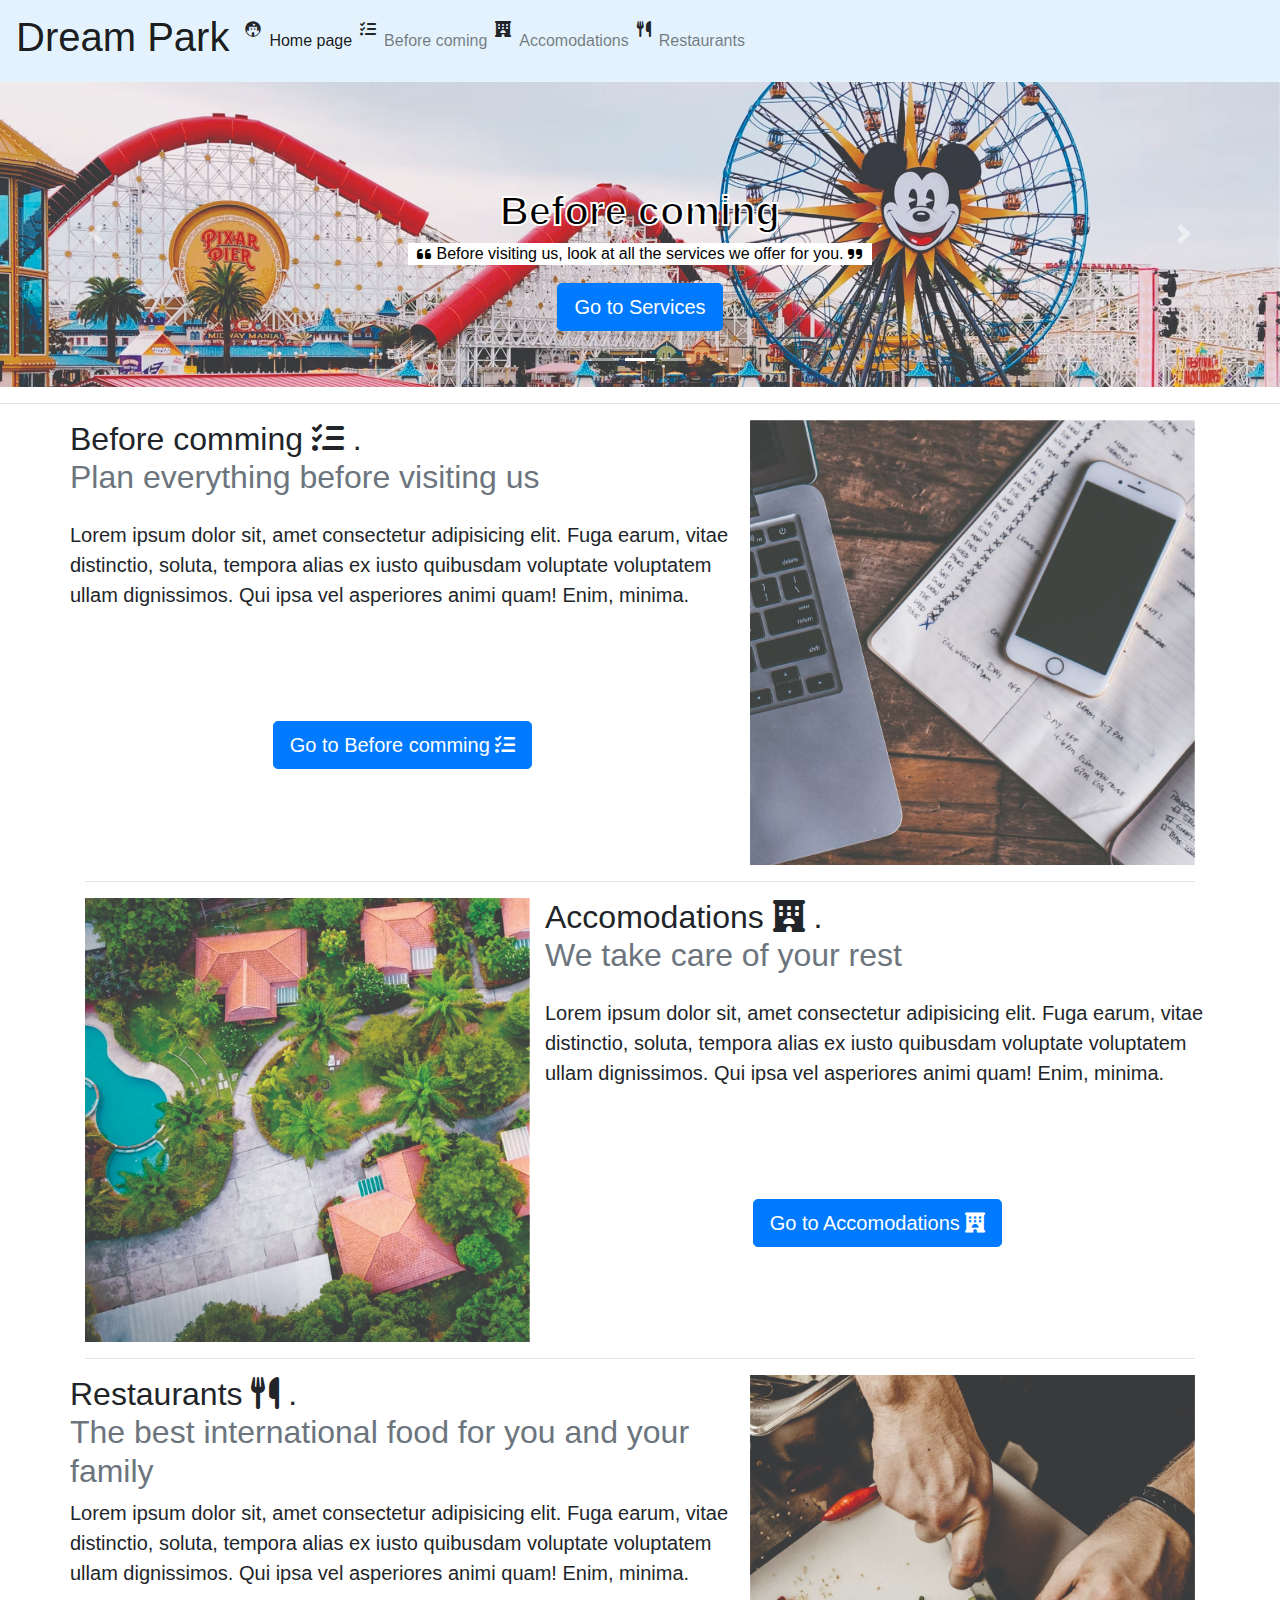
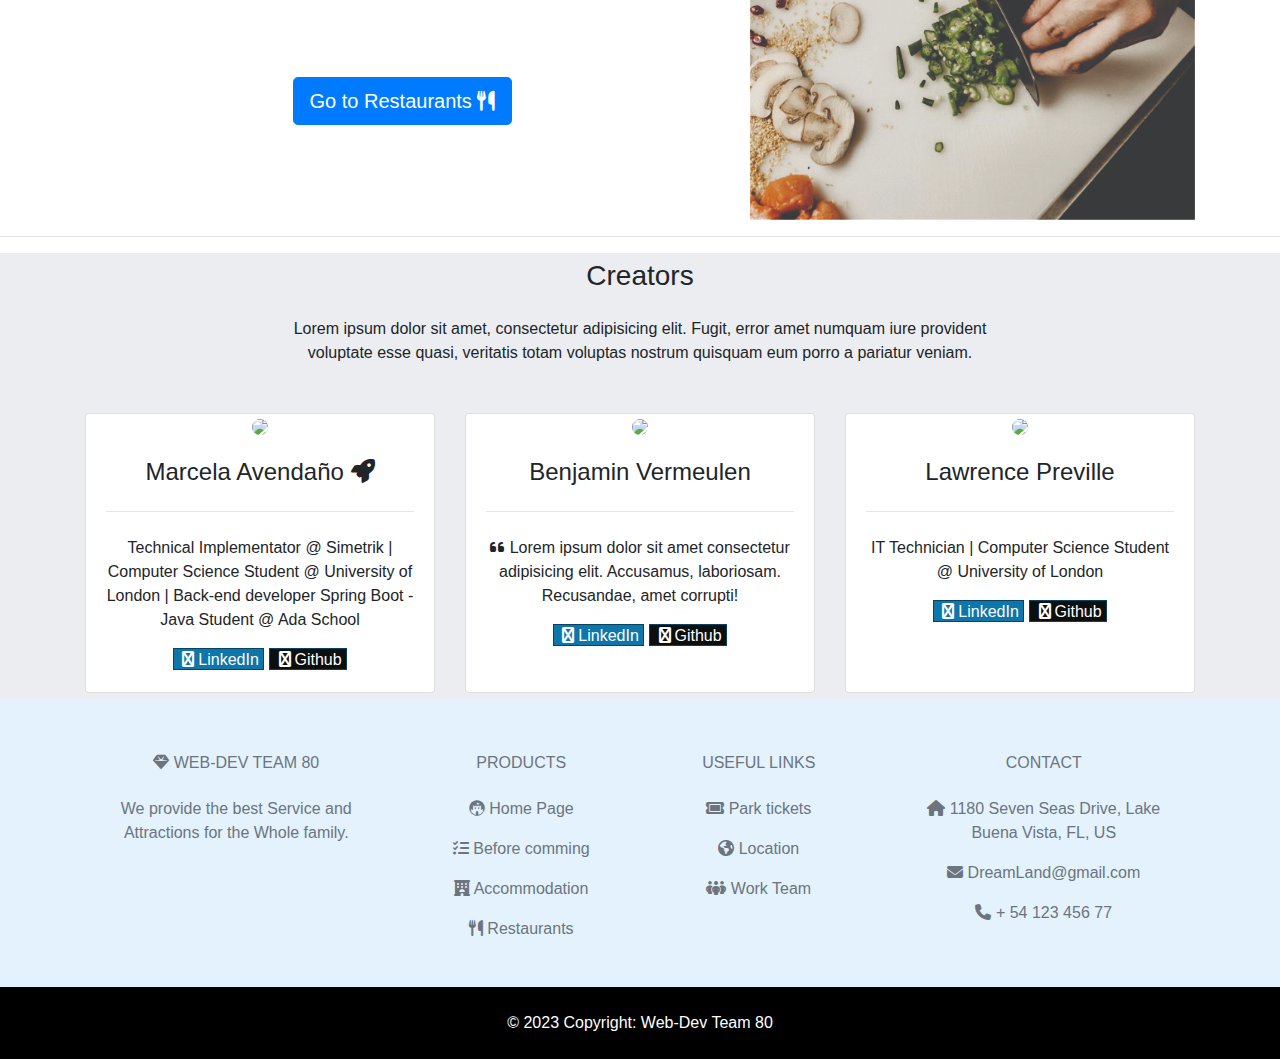
==== commit 2ecd5eda: "feat(finlaIntegration): unify team work for final delivery" ====
--- a/index.html
+++ b/index.html
@@ -1,490 +1,333 @@
 <!DOCTYPE html>
-<html lang="en">
+<html>
+<!---------------------------------------------------------- Page head ------------------------------------------------------->
 <head>
-	<meta charset="utf-8">
+    <title>Theme Park</title>
+    <meta charset="UTF-8">
+    <meta name="keywords" content="Restaurants, Accomodations, Tickets, theme park">
+    <meta name="description" content="live an unforgettable experience">
+    <meta name="author" content="Marcela Avendaño, BENJAMIN VERMEULEN, LAWRENCE PREVILLE, micheal halaka">
+    <!-- <meta http-equiv="refresh" content="30"> -->
     <meta name="viewport" content="width=device-width, initial-scale=1, shrink-to-fit=no">
-<meta name="author" content="Devcrud">
-    <title>Dream Land</title>
-
-    <!-- font icons -->
-    <link rel="stylesheet" href="assets/vendors/themify-icons/css/themify-icons.css">
-
-    <!--main styles -->
-	<link rel="stylesheet" href="assets/css/creative-studio.css">
-
+    <link rel="stylesheet" href="styles.css">
+    <link rel="stylesheet" href="https://cdn.jsdelivr.net/npm/bootstrap@4.3.1/dist/css/bootstrap.min.css"
+        integrity="sha384-ggOyR0iXCbMQv3Xipma34MD+dH/1fQ784/j6cY/iJTQUOhcWr7x9JvoRxT2MZw1T" crossorigin="anonymous">
+    <link rel="stylesheet" href="https://cdnjs.cloudflare.com/ajax/libs/font-awesome/6.2.1/css/all.min.css">
+    <script src="https://kit.fontawesome.com/61ebb60581.js" crossorigin="anonymous"></script>
 </head>
-<body data-spy="scroll" data-target=".navbar" data-offset="40" id="home">
+
+    <!---------------------------------------------------------- Page Body ------------------------------------------------------->
+<body>
+    <!--------------------------------------------------------- Page header ------------------------------------------------------>
+    <header>
+        <nav class="navbar navbar-expand-lg navbar-light">
+            <a class="navbar-brand" href="#">
+                <h1>
+                    Dream Park
+                </h1>
+            </a>
+            <button class="navbar-toggler" type="button" data-toggle="collapse" data-target="#navbarNavAltMarkup"
+                aria-controls="navbarNavAltMarkup" aria-expanded="false" aria-label="Toggle navigation">
+                <span class="navbar-toggler-icon"></span>
+            </button>
+            <div class="collapse navbar-collapse" id="navbarNavAltMarkup">
+                <div class="navbar-nav">
+                    <i class="fa-brands fa-fort-awesome-alt"></i> <a class="nav-item nav-link active" href="index.html">Home page <span class="sr-only">(current)</span></a>
+                    <i class="fa-solid fa-list-check"></i> <a class="nav-item nav-link" href="beforecoming.html">Before coming</a>
+                    <i class="fa-solid fa-hotel"></i> <a class="nav-item nav-link" href="accommodation.html">Accomodations</a>
+                    <i class="fa-solid fa-utensils"></i> <a class="nav-item nav-link" href="restaurants.html">Restaurants</a>
+                </div>
+            </div>
+        </nav>
+    </header>
+    <!--------------------------------------------------------- Carousel header ------------------------------------------------------>
+    <div id="myCarousel" class="carousel slide" data-ride="carousel">
+        <ol class="carousel-indicators">
+            <li data-target="#myCarousel" data-slide-to="0" class=""></li>
+            <li data-target="#myCarousel" data-slide-to="1" class="active"></li>
+            <li data-target="#myCarousel" data-slide-to="2" class=""></li>
+        </ol>
+        <div class="carousel-inner">
+            <div class="carousel-item">
+                <img src="static\banner_002_rest.jpg" class="img-fluid" alt="...">
+                <div class="container">
+                    <div class="carousel-caption text-left text-carrusel d-none d-lg-block">
+                        <h1>Restaurant</h1>
+                        <p>
+                            <span>
+                                <i class="fas fa-quote-left pe-2"></i>
+                                Come and discover our themed restaurants with the best meals.
+                                <i class="fa-solid fa-quote-right"></i>
+                            </span>
+                        </p>
+                        <p><a class="btn btn-lg btn-primary" href="restaurants.html" role="button">Go to Restaurant</a></p>
+                    </div>
+                </div>
+            </div>
+            <div class="carousel-item active">
+                <img src="static\banner_001_park.jpg" class="img-fluid" alt="...">
+                <div class="container">
+                    <div class="carousel-caption text-carrusel d-none d-lg-block">
+                        <h1>Before coming</h1>
+                        <p>
+                            <span>
+                                <i class="fas fa-quote-left pe-2"></i>
+                                Before visiting us, look at all the services we offer for you.
+                                <i class="fa-solid fa-quote-right"></i>
+                            </span>
+                        </p>
+                        <p><a class="btn btn-lg btn-primary" href="beforecoming.html" role="button">Go to Services</a></p>
+                    </div>
+                </div>
+            </div>
+            <div class="carousel-item">
+                <img src="static\banner_003_bedroom.jpg" class="img-fluid" alt="...">
+                <div class="container">
+                    <div class="carousel-caption text-right text-carrusel d-none d-lg-block">
+                        <h1>Accomodations</h1>
+                        <p>
+                            <span>
+                                <i class="fas fa-quote-left pe-2"></i>
+                                The best rooms for a restful rest.
+                                <i class="fa-solid fa-quote-right"></i>
+                            </span>
+                        </p>
+                        <p><a class="btn btn-lg btn-primary" href="accommodation.html" role="button">Go to Accomodations</a></p>
+                    </div>
+                </div>
+            </div>
+        </div>
+        <a class="carousel-control-prev" href="#myCarousel" role="button" data-slide="prev">
+            <span class="carousel-control-prev-icon" aria-hidden="true"></span>
+            <span class="sr-only">Previous</span>
+        </a>
+        <a class="carousel-control-next" href="#myCarousel" role="button" data-slide="next">
+            <span class="carousel-control-next-icon" aria-hidden="true"></span>
+            <span class="sr-only">Next</span>
+        </a>
+    </div>
+    <!---------------------------------------------------- General description of the pages section ---------------------------------------------------->
+    <hr class="featurette-divider">
+    <div class="container">
+        <!---------------------------------------------------- Before comming Description section ---------------------------------------------------->
+        <div class="row featurette">
+            <div class="col-md-7">
+                <row class="row h-50">
+                    <h2 class="featurette-heading">Before comming <i class="fa-solid fa-list-check"></i> .
+                        <br>
+                        <span class="text-muted">Plan everything before visiting us</span>
+                    </h2>
+                    <p class="lead">
+                        Lorem ipsum dolor sit, amet consectetur adipisicing elit. Fuga earum, vitae distinctio, soluta, tempora
+                        alias ex iusto quibusdam voluptate voluptatem ullam dignissimos. Qui ipsa vel asperiores animi quam! Enim,
+                        minima.
+                    </p>
+                </row>
+                <row class="row h-50 justify-content-center align-items-center"  >
+                    <div>
+                        <p><a class="btn btn-lg btn-primary " href="beforecoming.html" role="button">Go to Before comming  <i class="fa-solid fa-list-check"></i></a></p>
+                      </div>
+                </row>
+            </div>
+            <div class="col-md-5">
+                <img src="static\des_sec_001_befCom.jpg" class="img-fluid" />
+            </div>
+        </div>
+        <hr class="featurette-divider">
+        <!---------------------------------------------------- Accomodations Description section ---------------------------------------------------->
+        <div class="row featurette">
+            <div class="col-md-7 order-md-2">
+                <row class="row h-50">
+                    <h2 class="featurette-heading">Accomodations <i class="fa-solid fa-hotel"></i> .
+                        <br>
+                        <span class="text-muted">We take care of your rest</span>
+                    </h2>
+                    <p class="lead">
+                        Lorem ipsum dolor sit, amet consectetur adipisicing elit. Fuga earum, vitae distinctio, soluta, tempora
+                        alias ex iusto quibusdam voluptate voluptatem ullam dignissimos. Qui ipsa vel asperiores animi quam!
+                        Enim,
+                        minima.
+                    </p>
+                </row>
+                <row class="row h-50 justify-content-center align-items-center">
+                    <div>
+                        <p><a class="btn btn-lg btn-primary " href="accommodation.html" role="button">Go to Accomodations <i
+                                    class="fa-solid fa-hotel"></i></a></p>
+                    </div>
+                </row>
+            </div>
+            <div class="col-md-5 order-md-1">
+                <img src="static\des_sec_002_acom.jpg" class="img-fluid" />
+            </div>
+        </div>
+        <hr class="featurette-divider">
+        <!---------------------------------------------------- Restaurants Description section ---------------------------------------------------->
+        <div class="row featurette">
+            <div class="col-md-7">
+                <row class="row h-50">
+                    <h2 class="featurette-heading">Restaurants <i class="fa-solid fa-utensils"></i> .
+                        <br>
+                        <span class="text-muted">The best international food for you and your family</span>
+                    </h2>
+                    <p class="lead">
+                        Lorem ipsum dolor sit, amet consectetur adipisicing elit. Fuga earum, vitae distinctio, soluta, tempora
+                        alias ex iusto quibusdam voluptate voluptatem ullam dignissimos. Qui ipsa vel asperiores animi quam!
+                        Enim,
+                        minima.
+                    </p>
+                </row>
+                <row class="row h-50 justify-content-center align-items-center">
+                    <div>
+                        <p><a class="btn btn-lg btn-primary " href="restaurants.html" role="button">Go to Restaurants  <i class="fa-solid fa-utensils"></i></a></p>
+                    </div>
+                </row>
+            </div>
+            <div class="col-md-5">
+                <img src="static\des_sec_003_rest.jpg" class="img-fluid" />
+            </div>
+        </div>
+    </div>
+
+    <!---------------------------------------------------- Creators section ---------------------------------------------------->
+    <hr class="featurette-divider">
+    <div class="creators-section" id="work-team">
+        <div class="container">
+            <section>
+                <div class="row d-flex justify-content-center">
+                    <div class="col-md-10 col-xl-8 text-center">
+                        <h3 class="mb-4">Creators</h3>
+                        <p class="mb-4 pb-2 mb-md-5 pb-md-0">
+                            Lorem ipsum dolor sit amet, consectetur adipisicing elit. Fugit, error amet
+                            numquam iure provident voluptate esse quasi, veritatis totam voluptas nostrum
+                            quisquam eum porro a pariatur veniam.
+                        </p>
+                    </div>
+                </div>
     
-    <!-- Page Navigation -->
-    <nav class="navbar custom-navbar navbar-expand-lg navbar-dark" data-spy="affix" data-offset-top="20">
-        <div class="container">
-            <a class="navbar-brand" href="#">
-                <img src="assets/imgs/Disney.png" alt="">
-            </a>
-            <button class="navbar-toggler" type="button" data-toggle="collapse" data-target="#navbarSupportedContent" aria-controls="navbarSupportedContent" aria-expanded="false" aria-label="Toggle navigation">
-                <span></span>
-            </button>
-
-            <div class="collapse navbar-collapse" id="navbarSupportedContent">
-                <ul class="navbar-nav ml-auto">
-                    <li class="nav-item">
-                        <a class="nav-link" href="#home">Home</a>
-                    </li>
-                    <li class="nav-item">
-                        <a class="nav-link" href="#accomodation">Accomodation</a>
-                    </li>
-                    <li class="nav-item">
-                        <a class="nav-link" href="#Hotels">Hotels</a>
-                    </li>
-                    <li class="nav-item">
-                        <a class="nav-link" href="#Resturant">Resturant/Dining</a>
-                    </li>
-                    <li class="nav-item">
-                        <a class="nav-link" href="#pictures">Pictures</a>
-                    </li>
-                    <li class="nav-item">
-                        <a class="nav-link" href="#beforecoming.html">Before Coming </a>
-                    </li>
-                    <li class="nav-item">
-                        <a class="nav-link" href="#contact">Contact Us </a>
-                    </li>
-                  
-                </ul>
-            </div>
-        </div>
-    </nav>
-    <!-- End Of Page Navigation -->
-
-    <!-- Page Header -->
-    <header class="header">
-        <div class="overlay">
-            <h6 class="subtitle">Dreams Come True at</h6>
-            <h1 class="title">Dream Park</h1>
-            <div class="buttons text-center">
-                <a href="#service" class="btn btn-primary rounded w-lg btn-lg my-1">Our Park</a>
-                <a href="#contact" class="btn btn-outline-light rounded w-lg btn-lg my-1">Contact Us</a>
-            </div>              
-        </div>      
-    </header>
-    <!-- End Of Page Header -->
-
-    <!-- Box -->
-    <div class="box text-center">
-        <h1 class ="box-title">Choose Your tickets </h1>
-        <div class="box-item">
-            <i class="1"> 1</i>
-            <h6 class="box-title">Dated for 1-4 days </h6>
-           <p>1 or 2 Parks</p>
-                <p>Best value per day</p>
-                <p>Cancel for free
-                    until 3 days before</p>
-        </div>
-        <div class="box-item">
-            <i class="2">2</i>
-            <h6 class="box-title">1 Day Pass-Undated</h6>
-            <p>1 or 2 Parks</p>
-                <p>Valid 1 year</p>
-                <p>The Ideal gift</p>
-        </div>
-        <div class="box-item">
-            <i class="ti-">3</i>
-            <h6 class="box-title">Dated 1- Day Pass with shuttle</h6>
-            <p>1 or 2 Parks</p>
-                <p>Cancel for free
-                </p>
-                <p>Includes
-                    transportation
-                    to the park</p>
+                <div class="row text-center">
+                    <div class="col-md-4 mb-5 mb-md-0">
+                        <div class="card h-100">
+                            <div class="card-up"></div>
+                            <div class="avatar mx-auto bg-white">
+                                <img src="https://avatars.githubusercontent.com/u/116927440?v=4&size=250"
+                                    class="rounded-circle img-fluid" />
+                            </div>
+                            <div class="card-body">
+                                <h4 class="mb-4">Marcela Avendaño <i class="fa-solid fa-rocket"></i> </h4>
+                                <hr />
+                                <p class="dark-grey-text mt-4">
+                                    Technical Implementator @ Simetrik | Computer Science Student @ University of London |
+                                    Back-end developer Spring Boot - Java Student @ Ada School
+                                </p>
+                                <a href="https://www.linkedin.com/in/marcela-avenda%C3%B1o-051190124/" title="LinkedIn"
+                                    id="linkedin-btn" target="_blank"><i class="fa fa-linkedin fa-fw"></i>LinkedIn</a>
+                                <a href="https://github.com/MarceAvend" title="Github" id="github-btn" target="_blank"><i
+                                        class="fa fa-github fa-fw"></i>Github</a>
+                            </div>
+                        </div>
+                    </div>
+                    <div class="col-md-4 mb-5 mb-md-0">
+                        <div class="card h-100">
+                            <div class="card-up"></div>
+                            <div class="avatar mx-auto bg-white">
+                                <img src="https://avatars.githubusercontent.com/u/108191505?v=4&size=250"
+                                    class="rounded-circle img-fluid" />
+                            </div>
+                            <div class="card-body">
+                                <h4 class="mb-4">Benjamin Vermeulen</h4>
+                                <hr />
+                                <p class="dark-grey-text mt-4">
+                                    <i class="fas fa-quote-left pe-2"></i>
+                                    Lorem ipsum dolor sit amet consectetur adipisicing elit. Accusamus, laboriosam. Recusandae, amet corrupti!
+                                </p>
+                                <a href="" title="LinkedIn" id="linkedin-btn" target="_blank"><i
+                                        class="fa fa-linkedin fa-fw"></i>LinkedIn</a>
+                                <a href="" title="Github" id="github-btn" target="_blank"><i
+                                        class="fa fa-github fa-fw"></i>Github</a>
+                            </div>
+                        </div>
+                    </div>
+                    <div class="col-md-4 mb-0">
+                        <div class="card h-100">
+                            <div class="card-up"></div>
+                            <div class="avatar mx-auto bg-white">
+                                <img src="https://avatars.githubusercontent.com/u/118735487?v=4&size=250"
+                                    class="rounded-circle img-fluid" />
+                            </div>
+                            <div class="card-body">
+                                <h4 class="mb-4">Lawrence Preville</h4>
+                                <hr />
+                                <p class="dark-grey-text mt-4">
+                                    IT Technician | Computer Science Student @ University of London
+                                </p>
+                                <a href="" title="LinkedIn" id="linkedin-btn" target="_blank"><i
+                                        class="fa fa-linkedin fa-fw"></i>LinkedIn</a>
+                                <a href="" title="Github" id="github-btn" target="_blank"><i
+                                        class="fa fa-github fa-fw"></i>Github</a>
+                            </div>
+                        </div>
+                    </div>
+                </div>
+                <div class="row">
+
+                </div>
+            </section>
         </div>
     </div>
-    <!-- End of Box -->
-
-    <!-- Accomodation Section -->
-    <section id="accomodation">
-        <div class="container">
-            <div class="row align-items-center">
-                 <div class="has-bg-img bg-img-2">
-                    <img src="assets/imgs/disney-park.jpg" alt="Download free bootstrap 4 landing page, free boootstrap 4 templates, Download free bootstrap 4.1 landing page, free boootstrap 4.1.1 templates, Creative studio Landing page" class="w-100 img-thumbnail mb-3">
-                </div>
-                <div class="col-md-7 col-lg-8">
-                    <h6 class="section-subtitle mb-0">Find the ideal Accomodation for you </h6>
-                    <h6 class="section-title mb-3">Checkout Our Hotels</h6>
-                      <p>
-                    Whether you're looking for a room, bungalow or suite, there's something for all tastes and budgets!
-                </p>
-                    <h4>
-                    Family rooms and cabins
-                </h4>
-               
-                <p>Choose from our family rooms, single rooms, with or without lakeside view or garden terrace, or even
-                    a
-                    cosy cabin in the forest... whichever you choose, you're sure to enjoy a unique experience!</p>
-                     <h4>
-                    Club Rooms and Suites
-                </h4>
-                <p>Join the club and benefit from premium rooms and exclusive services.
-
-                    Choose a Club Room or Suite and enjoy VIP treatment with private check-in, a dedicated lounge, valet
-                    services and more!</p>
-                </div>
-            </div>
-        </div>
+
+  <!---------------------------------------------------- footer section ---------------------------------------------------->
+  <footer class="text-center text-lg-start bg-white text-muted ">
+    <section>
+      <div class="container text-center text-md-start mt-5">
+        <div class="row mt-3">
+          <div class="col-md-3 col-lg-4 col-xl-3 mx-auto mb-4">
+            <h6 class="text-uppercase fw-bold mb-4">
+              <i class="fas fa-gem me-3 text-secondary"></i>
+              Web-Dev Team 80
+            </h6>
+            <p>
+              We provide the best Service and Attractions for the Whole family.
+            </p>
+          </div>
+          <div class="col-md-2 col-lg-2 col-xl-2 mx-auto mb-4">
+            <h6 class="text-uppercase fw-bold mb-4"> Products </h6>
+            <p> <i class="fa-brands fa-fort-awesome-alt"></i> <a href="index.html" class="text-reset">Home Page</a> </p>
+            <p> <i class="fa-solid fa-list-check"></i> <a href="beforecoming.html" class="text-reset">Before comming</a> </p>
+            <p> <i class="fa-solid fa-hotel"></i> <a href="accommodation.html" class="text-reset">Accommodation</a> </p>
+            <p> <i class="fa-solid fa-utensils"></i> <a href="restaurants.html" class="text-reset">Restaurants</a> </p>
+          </div>
+          <div class="col-md-3 col-lg-2 col-xl-2 mx-auto mb-4">
+            <h6 class="text-uppercase fw-bold mb-4"> Useful links </h6>
+            <p> <i class="fa-solid fa-ticket"></i> <a href="beforecoming.html#tickets" class="text-reset">Park tickets</a> </p>
+            <p> <i class="fa-solid fa-earth-americas"></i> <a href="accommodation.html#location" class="text-reset">Location</a> </p>
+            <p> <i class="fa-solid fa-people-group"></i> <a href="#work-team" class="text-reset">Work Team</a> </p>
+          </div>
+
+          <div class="col-md-4 col-lg-3 col-xl-3 mx-auto mb-md-0 mb-4">
+            <h6 class="text-uppercase fw-bold mb-4">Contact</h6>
+            <p><i class="fas fa-home me-3 text-secondary"></i> 1180 Seven Seas Drive, Lake Buena Vista, FL, US</p>
+            <p> <i class="fas fa-envelope me-3 text-secondary"></i> DreamLand@gmail.com </p>
+            <p><i class="fas fa-phone me-3 text-secondary"></i> + 54 123 456 77</p>
+          </div>
+        </div>
+      </div>
     </section>
-    <!-- End of Accomodation Section -->
-
-    <!-- Hotels Section with bg -->
-    <section id="Hotels">
-        <div class="container text-center">
-            <h6 class="section-subtitle"><h3>
-                    Enjoy a fully immersive experience
-                </h3>
-                <p>
-                    The magic doesn't stop when you leave the Parks! With unique benefits, every moment is filled with
-                    fun
-                    when you stay in one of our Hotels.
-                </p></h6>
-            <h6 class="section-title mb-6"><h3>
-                    Our Themed Hotels
-                </h3></h6>
-            <div class="service-bottom">
-        <div class="The Madalorian">
-                    <h4>The Madalorian</h4>
-                    <p>*****</p>
-                    <p>10 min walk to park</p>
-                    <p>8 min free shuttle to park</p>
-                    <p>Hotel description</p>
-                     <p>The Mandalorian is A Hotel like no other! It is one of the Theme Parks Top Rated Hotel and Has very high standards, when it comes to taking good care of thier Guests </p>
-                <img src="assets/imgs/The%20Mandalorian.jpg" alt="">
-               <div class="Princess Castle">
-                    <h4>Princess Castle</h4>
-                    <p>***</p>
-                    <p>15 min walk to park</p>
-                    <p>10 min free shuttle to park</p>
-                    <p>Hotel description
-                       Have you ever wanted to live in a Princesses Castle ? Now you Can! With Princesses Castle, we bring that dream to reality! Welcome to your Fairy Tale. .</p>
-               
-                </div> 
-            <img src="assets/imgs/Princess%20Castle.jpg" alt="">
-                 <div class="Cinderella’s Castle">
-                    <h4>Cinderella’s Castle</h4>
-                    <p>***</p>
-                    <p>20 min walk to park</p>
-                    <p>14 min free shuttle to park</p>
-                    <p>Hotel description
-                     Have you ever watched Cinderella? Want to stay in her castle? Cinderella's Castle is the Real Deal when it comes to fairytales. Let us create the experience of a lifetime, all Princesses welcome!</p>
-               
-<img src="assets/imgs/Cinderella%20Castle.jpg" alt="">
-                </div>
-            </div>
-        </div>
-        </div>
-    </section>
-    <!-- End Of Accomodation Sectoin -->
- <!---------------------------------------------------- Resturant/Dining section ---------------------------------------------------->
-    <!-- Resturant/Dining Section -->
-    <section id="Resturant">
-        <div class="container">
-            <h6 class="section-subtitle text-center">Resturants/Dining</h6>
-            <h5 class="section-title text-center mb-6">Our Resturants</h5> 
-            <div class="row">
-                <div class="col-sm-4 col-md-3">
-                    <div class="card mb-4">
-                        <div class="card-body">
-                           <h5>Special Day?</h5>
-        <p>"Mickey's Muster Station"</p>
-        <p>Mickey's Muster Station Is your place for all Parties. Birthday, Celebrations, Hen Parties, whatever your need for a party venue, Mickey's Muster Station has it! Enjoy our delicious Food prepared by our Fun and Passionate Chefs, and Thirst Quenching Drinks, we Cater for ALL! Click Below to Reserve your venue, and let us take care of the rest!!</p>
-        <a href="mailto:MickeysMusterStation@dreamland.com">Reserve Your Special Day!</a>
-       </div>
-                    </div>
-                </div>
-                <div class="col-sm-4 col-md-3">
-                    <div class="card mb-4">
-                        <div class="card-body">
-                            <h5>Dining in Style</h5>
-        <p>"The Grand"</p>
-        <p>At the Grand, we take the world of fine dining, and emmerse you in a world where your senses take over and the magic starts. At the Grand, Fancy is our second name. Dressup is fun, and with our themed nights you will see how we take the wonderful magic of Dream Land and flavour that tantalizes your tastebuds.</p>
-        <a href="mailto:TheGrand@dreamland.com">Reserve a Table</a>
-                        </div>
-                    </div>
-                </div>
-                <div class="col-sm-4 col-md-3">
-                    <div class="card mb-4">
-                        <div class="card-body">
-                            <h5>Feeling Hungry?</h5>
-        <p>"Speedy Gonzales"</p>
-        <p>Love Mexican food? Want a great place to have a delicous meal with the family. A fun Packed place for kids to be? Come down to Speedy Gonzales Mexican Canteen! Let us take care of that hunger! Our delicous tacos are out of this world class, and award winning. Welcome to Speedy Gonzales Mexican Canteen!</p>
-        <a href="mailto:SpeedyGonzales@dreamland.com">Reserve a Table or Just Come on in!</a>
-                        </div>
-                    </div>
-                </div>
-                    </div>
-                </div>
- </section>
-    <!-- End of Resturant/Dining Section -->
-<!---------------------------------------------------- Contact section ---------------------------------------------------->
-    <!-- Contact section -->
-    <section id="pictures">
-        <div class="container text-center">
-            <h6 class="section-subtitle">Pictures</h6>
-            <h6 class="section-title mb-5">Of Our Awesome Park</h6>
-            <div class="row">
-                <div class="col-sm-4">
-                    <div class="img-wrapper">
-                        <img src="assets/imgs/Princess%20Castle.jpg" alt="Download free bootstrap 4 landing page, free boootstrap 4 templates, Download free bootstrap 4.1 landing page, free boootstrap 4.1.1 templates, Creative studio Landing page">
-                        <div class="overlay">
-                            <div class="overlay-infos">
-                                <h5>Princess Castle</h5>
-                                <a href="javascript:void(0)"><i class="ti-zoom-in"></i></a>
-                                <a href="javascript:void(0)"><i class="ti-link"></i></a>
-                            </div>  
-                        </div>
-                    </div>
-                    <div class="img-wrapper">
-                        <img src="assets/imgs/Cinderella%20Castle.jpg" alt="Download free bootstrap 4 landing page, free boootstrap 4 templates, Download free bootstrap 4.1 landing page, free boootstrap 4.1.1 templates, Creative studio Landing page">
-                        <div class="overlay">
-                            <div class="overlay-infos">
-                                <h5>Cinderella's Castle</h5>
-                                <a href="javascript:void(0)"><i class="ti-zoom-in"></i></a>
-                                <a href="javascript:void(0)"><i class="ti-link"></i></a>
-                            </div>                              
-                        </div>
-                    </div>                  
-                </div>
-                <div class="col-sm-4">
-                    <div class="img-wrapper">
-                        <img src="assets/imgs/disney-park.jpg" alt="Download free bootstrap 4 landing page, free boootstrap 4 templates, Download free bootstrap 4.1 landing page, free boootstrap 4.1.1 templates, Creative studio Landing page">
-                        <div class="overlay">
-                            <div class="overlay-infos">
-                                <h5>Disney Park</h5>
-                                <a href="javascript:void(0)"><i class="ti-zoom-in"></i></a>
-                                <a href="javascript:void(0)"><i class="ti-link"></i></a>
-                            </div>  
-                        </div>
-                    </div>
-                    <div class="img-wrapper">
-                        <img src="assets/imgs/The%20Mandalorian.jpg" alt="Download free bootstrap 4 landing page, free boootstrap 4 templates, Download free bootstrap 4.1 landing page, free boootstrap 4.1.1 templates, Creative studio Landing page">
-                        <div class="overlay">
-                            <div class="overlay-infos">
-                                <h5>The Mandalorian </h5>
-                                <a href="javascript:void(0)"><i class="ti-zoom-in"></i></a>
-                                <a href="javascript:void(0)"><i class="ti-link"></i></a>
-                            </div>                              
-                        </div>
-                    </div>                  
-                </div>
-                <div class="col-sm-4">
-                    <div class="img-wrapper">
-                        <img src="assets/imgs/bed%201.jpg" alt="Download free bootstrap 4 landing page, free boootstrap 4 templates, Download free bootstrap 4.1 landing page, free boootstrap 4.1.1 templates, Creative studio Landing page">
-                        <div class="overlay">
-                            <div class="overlay-infos">
-                                <h5>Rooms </h5>
-                                <a href="javascript:void(0)"><i class="ti-zoom-in"></i></a>
-                                <a href="javascript:void(0)"><i class="ti-link"></i></a>
-                            </div>  
-                        </div>
-                    </div>
-                    <div class="img-wrapper">
-                        <img src="assets/imgs/The%20Grand.jpg" alt="Download free bootstrap 4 landing page, free boootstrap 4 templates, Download free bootstrap 4.1 landing page, free boootstrap 4.1.1 templates, Creative studio Landing page">
-                        <div class="overlay">
-                            <div class="overlay-infos">
-                                <h5>Resaturant "The Grand"</h5>
-                                <a href="javascript:void(0)"><i class="ti-zoom-in"></i></a>
-                                <a href="javascript:void(0)"><i class="ti-link"></i></a>
-                            </div>                              
-                        </div>
-                    </div>                  
-                </div>
-            </div>
-        </div>
-    </section>
-    <!-- End of portfolio section -->
-
-   
-    <!-- Fatcs Section -->
-    <section class="has-bg-img bg-img-2">
-        <div class="container text-center">
-            <h6 class="section-subtitle">We Are Awesome</h6>
-            <h6 class="section-title mb-6">See What People Think </h6>
-                <div class="widget-2">
-                   
-                    <div class="widget-item">
-                        <i class="ti-face-smile"></i>
-                        <h6 class="title">1000+</h6>
-                        <div class="subtitle">Happy Clients</div>
-                    </div>
-                   <div class="widget-item">
-                        <i class="ti-comments-smiley"></i>
-                        <h6 class="title">35K+</h6>
-                        <div class="subtitle">Reviews</div>
-                    </div>
-                     <div class="widget-item">
-                         <h7 class = "section-subtitle"> "Truley a Memorable Experience!<space>   </space>5 Stars"  </h7>
-                         
-                </div>
-                    <div class="widget-item">
-                <h8 class = "section-subtitle">   "My Dream really did Come true!"  </h8></div>
-    </section>
-
-
-    <!-- Video Section -->
-     <section class="has-bg-img bg-img-2">
-        <div class="container text-center">
-
-            <!-- Button trigger modal -->
-            <button type="button" class="btn btn-outline-primary play-control" data-toggle="modal" data-target="#exampleModalCenter">
-              <i class="ti-control-play" ></i>
-            </button>
-            <h6 class="section-title mt-4">Dream Park Intro Video</h6>
-
-        </div>
-    </section>
-    <!-- End of Video Section -->
-
-    <!-- Modal -->
-    <div class="modal fade" id="exampleModalCenter" tabindex="-1" role="dialog" aria-labelledby="Dream Land" aria-hidden="true">
-        <div class="modal-dialog modal-lg modal-dialog-centered" role="document">
-            <div class="modal-content">
-                <iframe width="100%" height="475" src="https://www.youtube.com/watch?v=gTDTiAjIv_E" frameborder="0" allowfullscreen></iframe>
-            </div>
-        </div>
+
+    <div class="text-center p-4 copyright">
+      © 2023 Copyright:
+      <a class="text-reset fw-bold">Web-Dev Team 80</a>
     </div>
-    <!-- end of modal -->
-
-   
-
-    <!-- Contact Section -->
-    <section id="contact">
-        <div class="container">
-            <div class="contact-card">
-                <div class="infos">
-                    <h6 class="section-subtitle">Get Here</h6>
-                    <h6 class="section-title mb-4">Contact Us</h6>
-
-                    <div class="item">
-                        <i class="ti-location-pin"></i>
-                        <div class="">
-                            <h5>Location</h5>
-                            <p> 444 DreamLand Way </p>
-                        </div>                          
-                    </div>
-                    <div class="item">
-                        <i class="ti-mobile"></i>
-                        <div>
-                            <h5>Phone Number</h5>
-                            <p>(123) 456-7890</p>
-                        </div>                          
-                    </div>
-                    <div class="item">
-                        <i class="ti-email"></i>
-                        <div class="mb-0">
-                            <h5>Email Address</h5>
-                            <p>dreamscometrue@gmail.com</p>
-                        </div>
-                    </div>
-                    <div class="item">
-                        <i class="ti-world"></i>
-                        <div class="mb-0">
-                            <h5>example.com</h5>
-                            <p>DreamPark@disney.com</p>
-                        </div>
-                    </div>
-                </div>
-                <div class="form">
-                    <h6 class="section-subtitle">Available 24/7</h6>
-                    <h6 class="section-title mb-4">Get In Touch</h6>
-                    <form>
-                        <div class="form-group">
-                            <input type="email" class="form-control form-control-lg" id="exampleInputEmail1" aria-describedby="emailHelp" placeholder="Enter email" required>
-                        </div>
-                        <div class="form-group">
-                            <input type="password" class="form-control form-control-lg" id="exampleInputPassword1" placeholder="Name" required>
-                        </div>
-                        <div class="form-group">
-                            <textarea name="contact-message" id="" cols="30" rows="7" class="form-control form-control-lg" placeholder="Message"></textarea>
-                        </div>
-                        <button type="submit" class="btn btn-primary btn-block btn-lg mt-3">Send Message</button>
-                    </form>
-                </div>
-            </div>
-        </div>
-    </section>
-    <!-- Contact Section -->
-
-      <section class="has-bg-img bg-img-2">
->
-        <div class="container">
-            <div class="footer">
-                <div class="footer-lists">
-                    <ul class="list">
-                        <li class="list-head">
-                            <h6 class="font-weight-bold">ABOUT US</h6>
-                        </li>
-                        <li class="list-body">
-                            <a href="#" class="logo">
-                                <img src="assets/imgs/Disney.png" alt="Download free bootstrap 4 landing page, free boootstrap 4 templates, Download free bootstrap 4.1 landing page, free boootstrap 4.1.1 templates, Creative studio Landing page">
-                                <h6>Dream Park</h6>
-                            </a>
-                            <p>Dream Park is the place where dreams really do come true!
-                            Come visit us and let us takje you to our magical place where dreams do come true!</p> 
-                            <p class="mt-3">
-                                Copyright <script>document.write(new Date().getFullYear())</script> &copy; <a class="d-inline text-primary" href="http://www.devcrud.com">Marcela Avendaño, BENJAMIN VERMEULEN, LAWRENCE PREVILLE, Micheal Halaka  All rights reserved</a>
-                            </p>                   
-                        </li>
-                    </ul>
-                    <ul class="list">
-                        <li class="list-head">
-                            <h6 class="font-weight-bold">USEFUL LINKS</h6>
-                        </li>
-                        <li class="list-body">
-                            <div class="row">
-                                <div class="col">
-                                    <a href="#about">About</a>
-                                    <a href="#service">Service</a>
-                                    <a href="#portfolio">Portfolio</a>
-                                    <a href="#testmonail">Testimonial</a>
-                                </div>
-                                <div class="col">
-                                    <a href="#team">Team</a>
-                                    <a href="#blog">Blog</a>
-                                    <a href="#">Faq</a>
-                                    <a href="#">Privacy Policy</a>                  
-                                </div>
-                            </div>
-                        </li>
-                    </ul>
-                    <ul class="list">
-                        <li class="list-head">
-                            <h6 class="font-weight-bold">CONTACT INFO</h6>
-                        </li>
-                        <li class="list-body">
-                            <p>Contact us and we'll get back to you within 24 hours.</p>
-                            <p><i class="ti-location-pin"></i> 444 DreamWorks Way</p>
-                            <p><i class="ti-email"></i> dreamscometrue@gmail.com</p>
-                            <div class="social-links">
-                                <a href="javascript:void(0)" class="link"><i class="ti-facebook"></i></a>
-                                <a href="javascript:void(0)" class="link"><i class="ti-twitter-alt"></i></a>
-                                <a href="javascript:void(0)" class="link"><i class="ti-google"></i></a>
-                                <a href="javascript:void(0)" class="link"><i class="ti-pinterest-alt"></i></a>
-                                <a href="javascript:void(0)" class="link"><i class="ti-instagram"></i></a>
-                                <a href="javascript:void(0)" class="link"><i class="ti-rss"></i></a>
-                            </div>
-                             <p class="copyright">Marcela Avendaño, BENJAMIN VERMEULEN, LAWRENCE PREVILLE, Micheal Halaka © 2022 All rights reserved</p>
-                        </li>
-                    </ul>
-                </div>
-            </div>    
-        </div>
-    </section>
-
-    <!-- core  -->
-    <script src="assets/vendors/jquery/jquery-3.4.1.js"></script>
-    <script src="assets/vendors/bootstrap/bootstrap.bundle.js"></script>
-
-    <!-- bootstrap affix -->
-    <script src="assets/vendors/bootstrap/bootstrap.affix.js"></script>
-
-    <!-- Creative Studio js -->
-    <script src="assets/js/creative-studio.js"></script>
-
+  </footer>
+
+    <script src="https://code.jquery.com/jquery-3.3.1.slim.min.js"
+        integrity="sha384-q8i/X+965DzO0rT7abK41JStQIAqVgRVzpbzo5smXKp4YfRvH+8abtTE1Pi6jizo"
+        crossorigin="anonymous"></script>
+    <script src="https://cdn.jsdelivr.net/npm/popper.js@1.14.7/dist/umd/popper.min.js"
+        integrity="sha384-UO2eT0CpHqdSJQ6hJty5KVphtPhzWj9WO1clHTMGa3JDZwrnQq4sF86dIHNDz0W1"
+        crossorigin="anonymous"></script>
+    <script src="https://cdn.jsdelivr.net/npm/bootstrap@4.3.1/dist/js/bootstrap.min.js"
+        integrity="sha384-JjSmVgyd0p3pXB1rRibZUAYoIIy6OrQ6VrjIEaFf/nJGzIxFDsf4x0xIM+B07jRM"
+        crossorigin="anonymous"></script>
 </body>
-</html>
+
+</html>--- a/styles.css
+++ b/styles.css
@@ -0,0 +1,96 @@
+.navbar {
+	background-color: #e3f2fd;
+}
+
+.section-N1-tickets {
+	background-color: rgb(239, 239, 239);
+}
+
+.Iner-Section-N1-tickets {
+	background-color: rgb(247, 247, 247);
+	border-color: rgb(40, 42, 53);
+	border-style: solid;
+	border-radius: 5px;
+}
+
+.text-carrusel h1 {
+	color: black;
+	font-weight: bold;
+	-webkit-text-stroke: 0.111rem white;
+	user-select: none;
+}
+
+.text-carrusel span {
+	color: black;
+	background-color: white;
+    padding-top: 0.25%;
+    padding-bottom: 0.25%;
+    padding-right: 1%;
+    padding-left: 1%;
+}
+
+.creators-section {
+	background-color: #EBEDF0 !important;
+    padding-top: 0.5%;
+    padding-bottom: 0.5%;
+    padding-right: 1.5%;
+    padding-left: 1.5%;
+}
+
+footer section{
+	background-color: #e3f2fd !important;
+    padding-top: 0.5%;
+    padding-bottom: 0.5%;
+    padding-right: 1.5%;
+    padding-left: 1.5%;
+}
+
+#linkedin-btn {
+	background: #0e76a8;
+	border-radius: 0;
+	color: #fff;
+	border-width: 1px;
+	border-style: solid;
+	border-color: #084461;
+    padding-top: 0.5%;
+    padding-bottom: 0.5%;
+    padding-right: 1.5%;
+    padding-left: 1.5%;
+}
+#linkedin-btn:visited {
+	color: #fff;
+}
+#linkedin-btn:hover {
+	background: #084461;
+	color: #fff;
+}
+
+#github-btn {
+	background: #0d0e0e;
+	border-radius: 0;
+	color: #fff;
+	border-width: 1px;
+	border-style: solid;
+	border-color: #084461;
+    padding-top: 0.5%;
+    padding-bottom: 0.5%;
+    padding-right: 1.5%;
+    padding-left: 1.5%;
+}
+
+#github-btn:visited {
+	color: #fff;
+}
+#github-btn:hover {
+	background: #084461;
+	color: #fff;
+}
+
+.copyright {
+	background-color: rgb(0, 0, 0);
+    color: white;
+}
+
+/* -------------- */
+
+
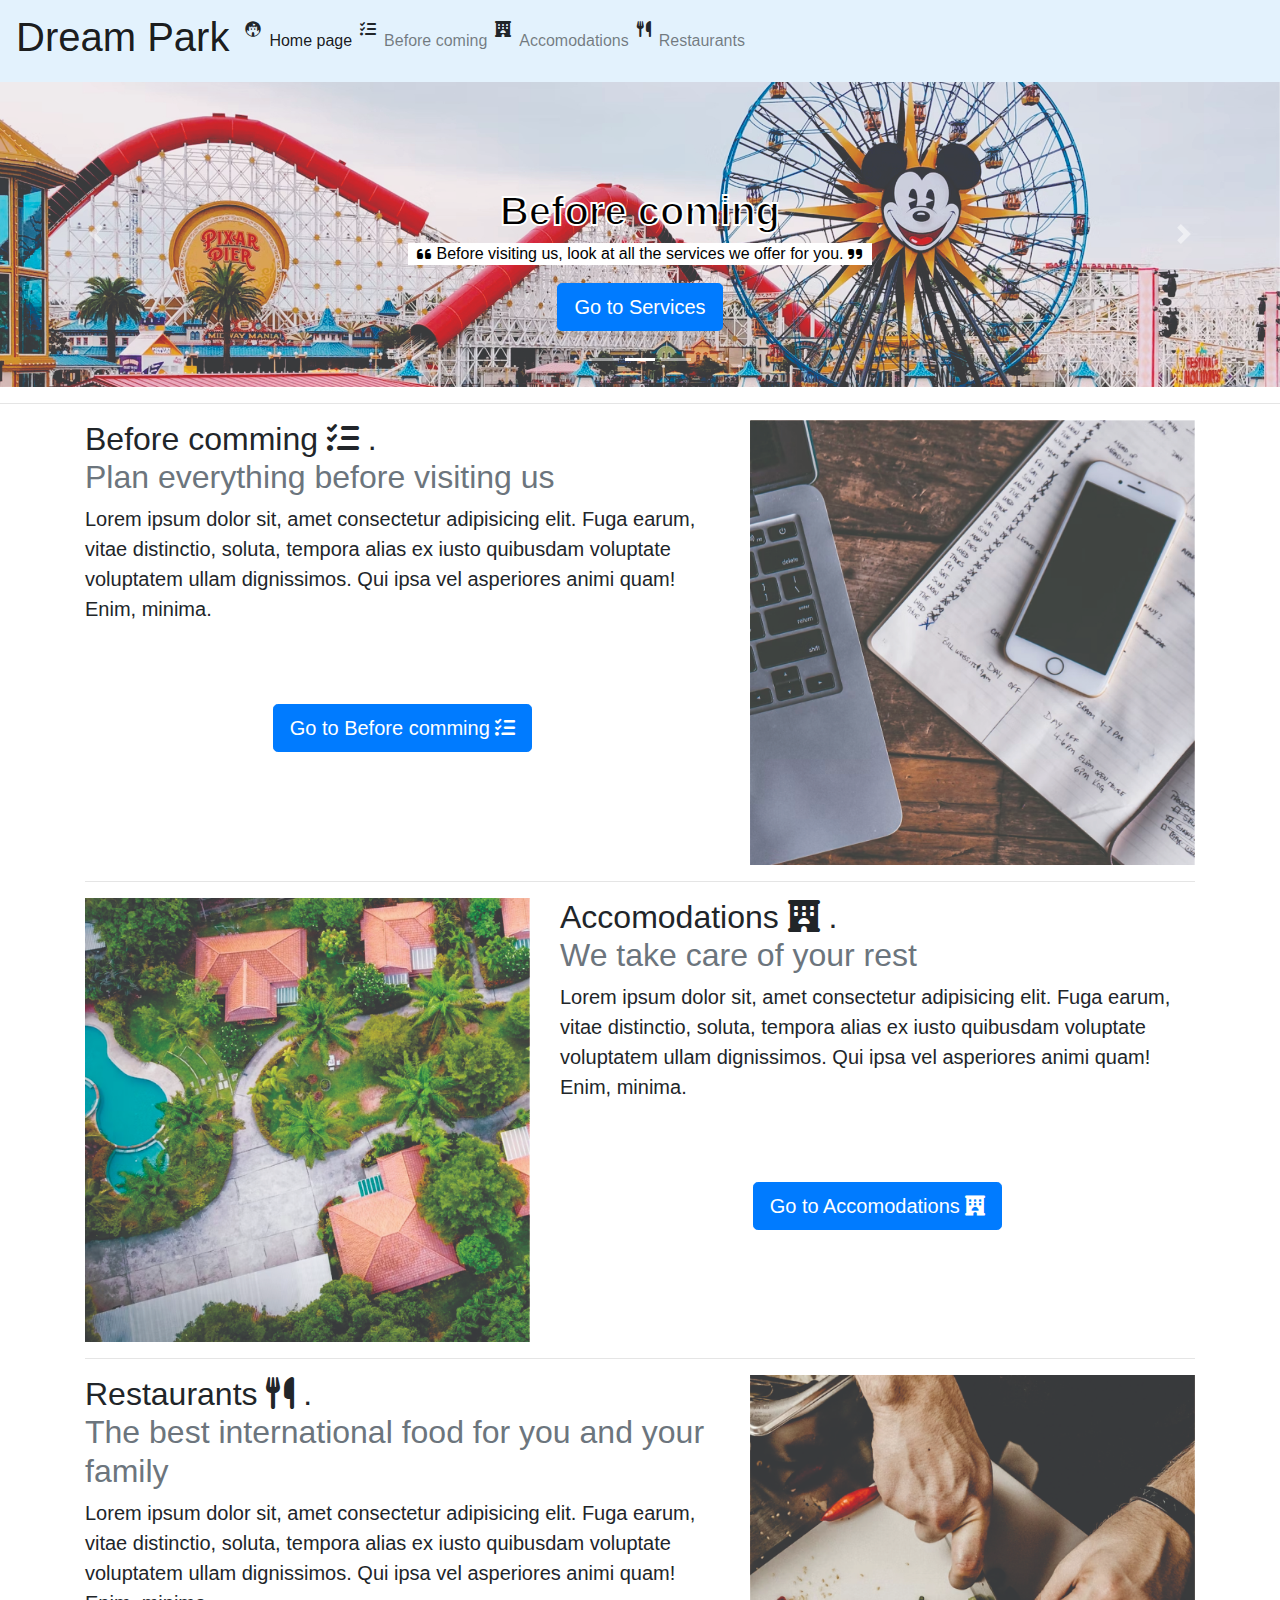
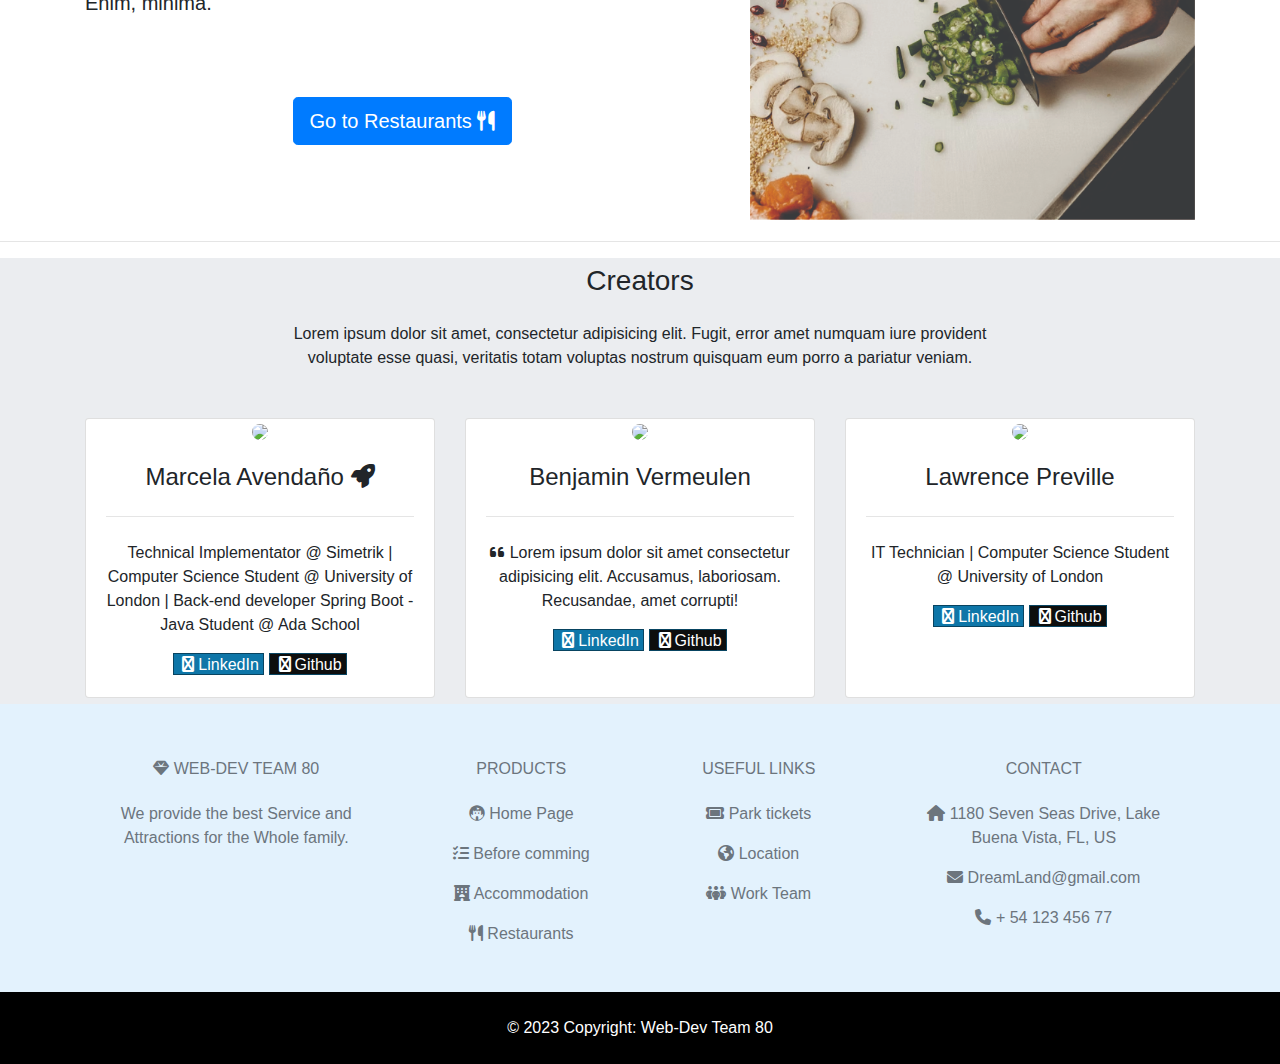
==== commit 033f8ae3: "fix(index): responsive related to buttons" ====
--- a/index.html
+++ b/index.html
@@ -6,8 +6,7 @@
     <meta charset="UTF-8">
     <meta name="keywords" content="Restaurants, Accomodations, Tickets, theme park">
     <meta name="description" content="live an unforgettable experience">
-    <meta name="author" content="Marcela Avendaño, BENJAMIN VERMEULEN, LAWRENCE PREVILLE, micheal halaka">
-    <!-- <meta http-equiv="refresh" content="30"> -->
+    <meta name="author" content="Marcela Avendaño, BENJAMIN VERMEULEN, LAWRENCE PREVILLE">
     <meta name="viewport" content="width=device-width, initial-scale=1, shrink-to-fit=no">
     <link rel="stylesheet" href="styles.css">
     <link rel="stylesheet" href="https://cdn.jsdelivr.net/npm/bootstrap@4.3.1/dist/css/bootstrap.min.css"
@@ -112,7 +111,7 @@
         <!---------------------------------------------------- Before comming Description section ---------------------------------------------------->
         <div class="row featurette">
             <div class="col-md-7">
-                <row class="row h-50">
+                <row>
                     <h2 class="featurette-heading">Before comming <i class="fa-solid fa-list-check"></i> .
                         <br>
                         <span class="text-muted">Plan everything before visiting us</span>
@@ -123,7 +122,7 @@
                         minima.
                     </p>
                 </row>
-                <row class="row h-50 justify-content-center align-items-center"  >
+                <row class="button-box">
                     <div>
                         <p><a class="btn btn-lg btn-primary " href="beforecoming.html" role="button">Go to Before comming  <i class="fa-solid fa-list-check"></i></a></p>
                       </div>
@@ -137,7 +136,7 @@
         <!---------------------------------------------------- Accomodations Description section ---------------------------------------------------->
         <div class="row featurette">
             <div class="col-md-7 order-md-2">
-                <row class="row h-50">
+                <row>
                     <h2 class="featurette-heading">Accomodations <i class="fa-solid fa-hotel"></i> .
                         <br>
                         <span class="text-muted">We take care of your rest</span>
@@ -149,7 +148,7 @@
                         minima.
                     </p>
                 </row>
-                <row class="row h-50 justify-content-center align-items-center">
+                <row class="button-box">
                     <div>
                         <p><a class="btn btn-lg btn-primary " href="accommodation.html" role="button">Go to Accomodations <i
                                     class="fa-solid fa-hotel"></i></a></p>
@@ -164,7 +163,7 @@
         <!---------------------------------------------------- Restaurants Description section ---------------------------------------------------->
         <div class="row featurette">
             <div class="col-md-7">
-                <row class="row h-50">
+                <row>
                     <h2 class="featurette-heading">Restaurants <i class="fa-solid fa-utensils"></i> .
                         <br>
                         <span class="text-muted">The best international food for you and your family</span>
@@ -176,7 +175,7 @@
                         minima.
                     </p>
                 </row>
-                <row class="row h-50 justify-content-center align-items-center">
+                <row class="button-box">
                     <div>
                         <p><a class="btn btn-lg btn-primary " href="restaurants.html" role="button">Go to Restaurants  <i class="fa-solid fa-utensils"></i></a></p>
                     </div>
--- a/styles.css
+++ b/styles.css
@@ -91,6 +91,14 @@
     color: white;
 }
 
+
+.button-box{
+	display: flex;
+	align-items: center;
+	align-content: center;
+	justify-content: center;
+	padding: 10%;
+}
 /* -------------- */
 
 
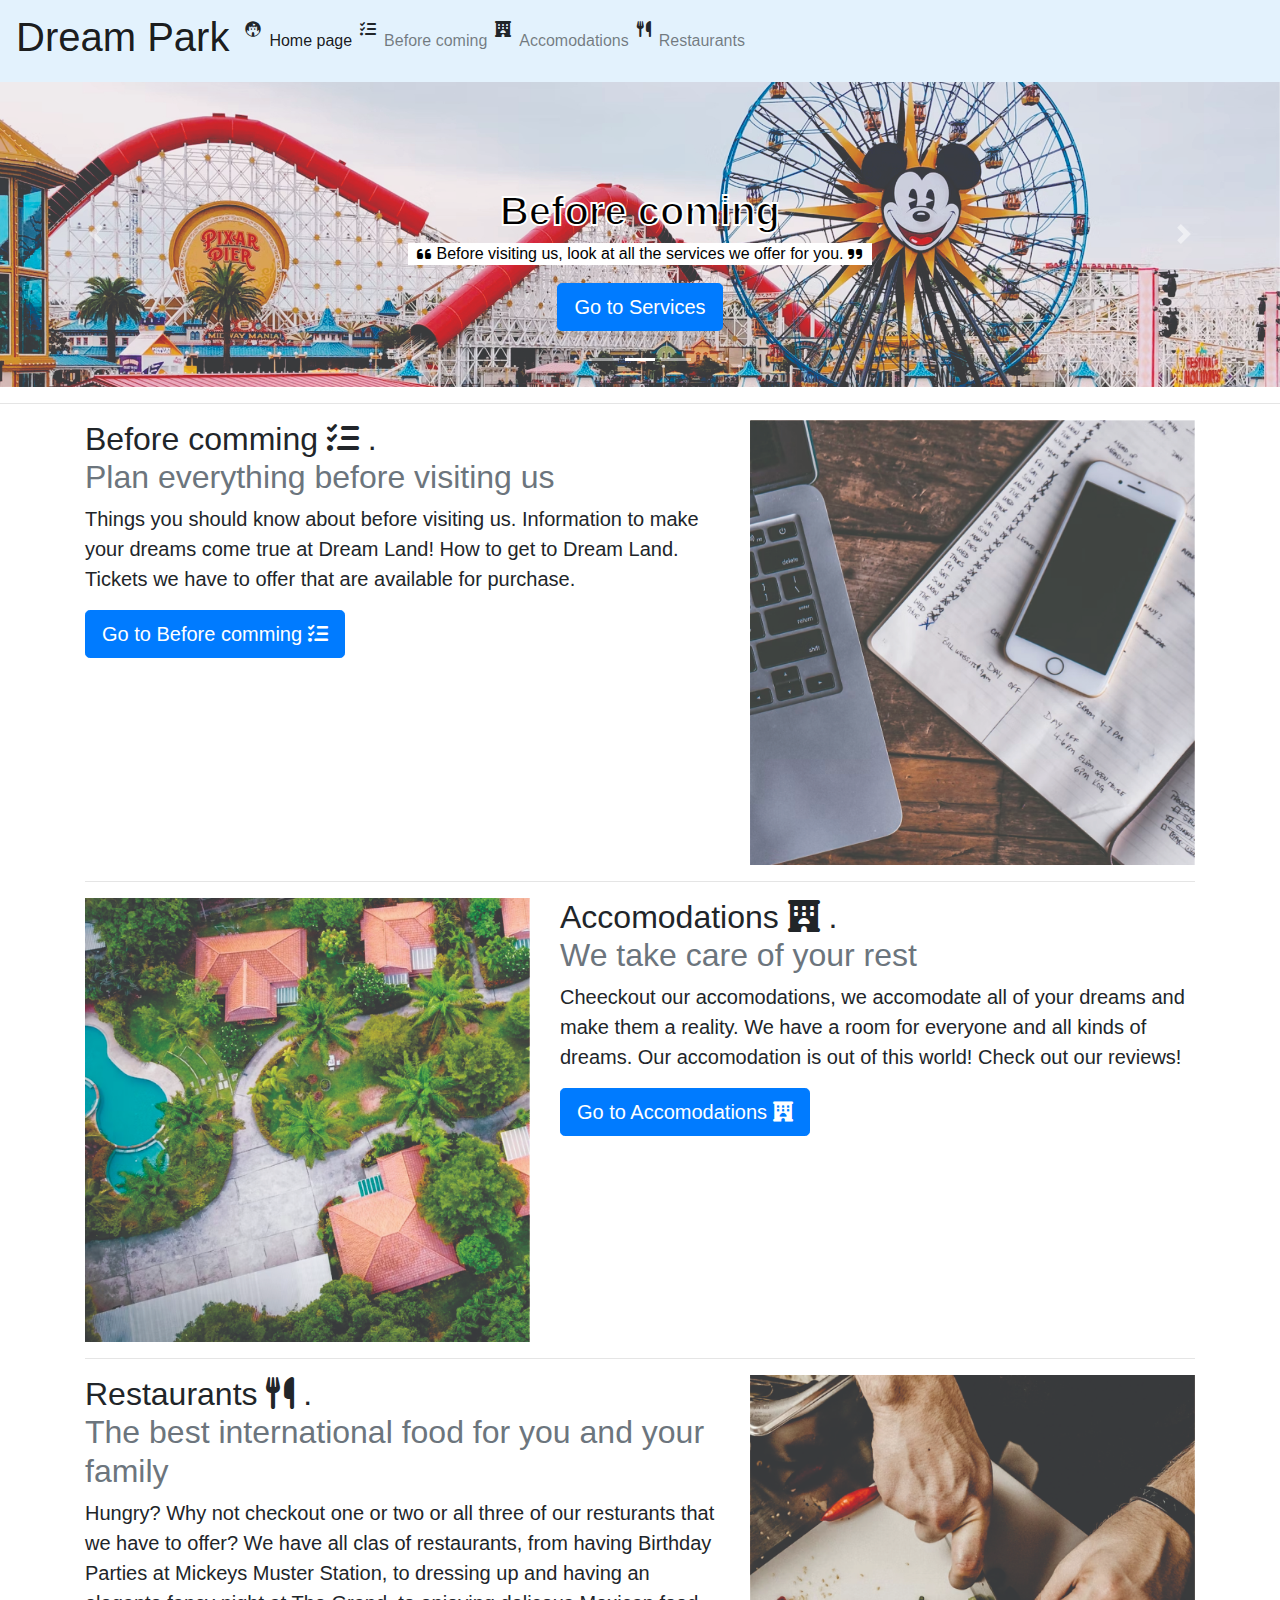
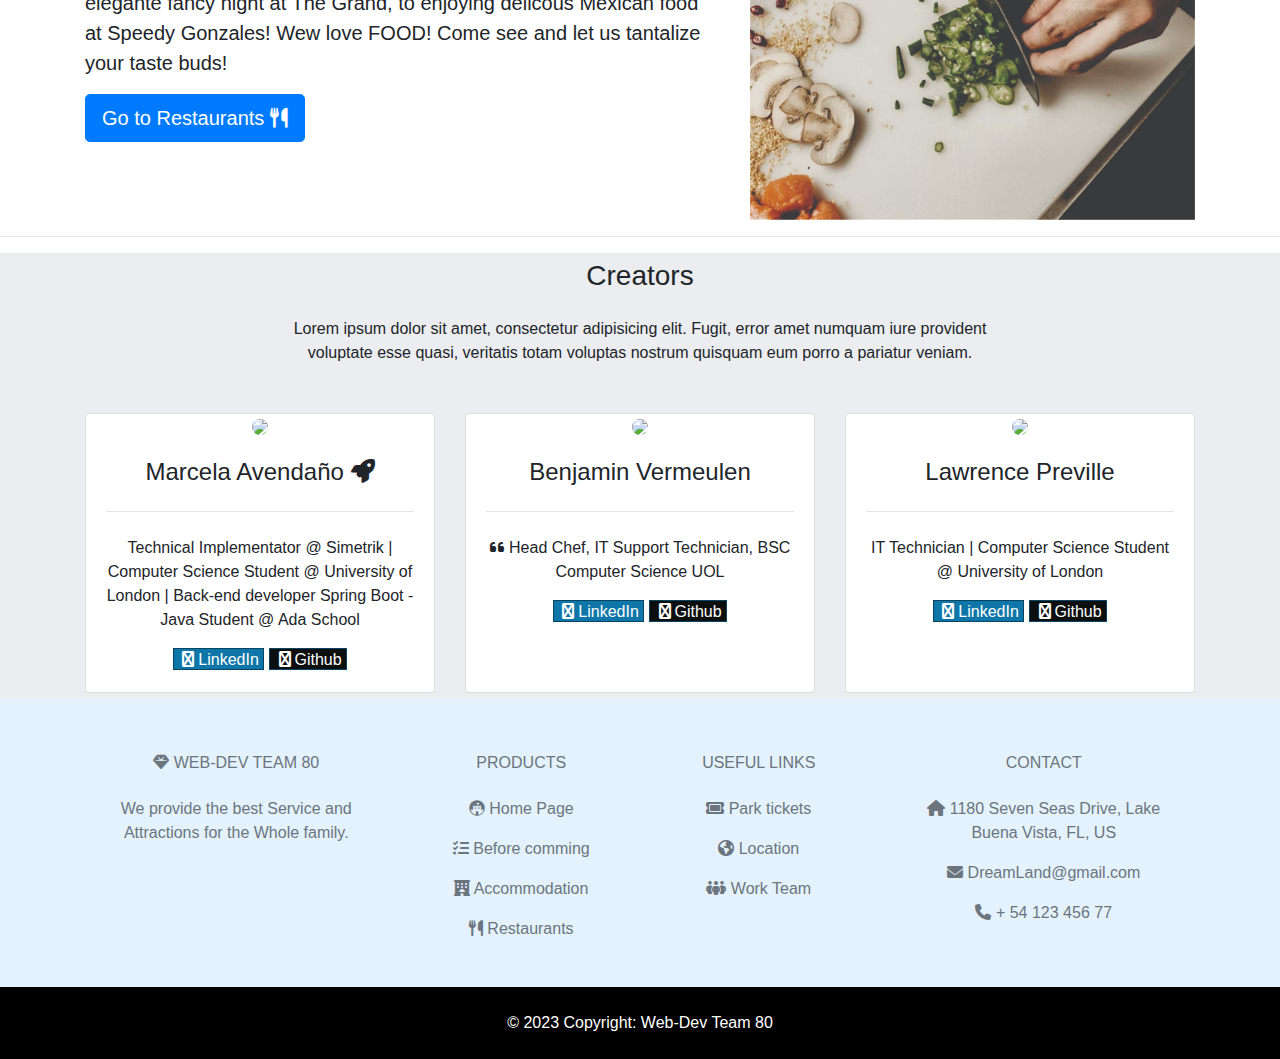
==== commit 002d8f6c: "Update index.html" ====
--- a/index.html
+++ b/index.html
@@ -117,9 +117,7 @@
                         <span class="text-muted">Plan everything before visiting us</span>
                     </h2>
                     <p class="lead">
-                        Lorem ipsum dolor sit, amet consectetur adipisicing elit. Fuga earum, vitae distinctio, soluta, tempora
-                        alias ex iusto quibusdam voluptate voluptatem ullam dignissimos. Qui ipsa vel asperiores animi quam! Enim,
-                        minima.
+                       Things you should know about before visiting us. Information to make your dreams come true at Dream Land! How to get to Dream Land. Tickets we have to offer that are available for purchase.
                     </p>
                 </row>
                 <row class="button-box">
@@ -142,10 +140,7 @@
                         <span class="text-muted">We take care of your rest</span>
                     </h2>
                     <p class="lead">
-                        Lorem ipsum dolor sit, amet consectetur adipisicing elit. Fuga earum, vitae distinctio, soluta, tempora
-                        alias ex iusto quibusdam voluptate voluptatem ullam dignissimos. Qui ipsa vel asperiores animi quam!
-                        Enim,
-                        minima.
+                       Cheeckout our accomodations, we accomodate all of your dreams and make them a reality. We have a room for everyone and all kinds of dreams. Our accomodation is out of this world! Check out our reviews!
                     </p>
                 </row>
                 <row class="button-box">
@@ -169,10 +164,7 @@
                         <span class="text-muted">The best international food for you and your family</span>
                     </h2>
                     <p class="lead">
-                        Lorem ipsum dolor sit, amet consectetur adipisicing elit. Fuga earum, vitae distinctio, soluta, tempora
-                        alias ex iusto quibusdam voluptate voluptatem ullam dignissimos. Qui ipsa vel asperiores animi quam!
-                        Enim,
-                        minima.
+                       Hungry? Why not checkout one or two or all three of our resturants that we have to offer? We have all clas of restaurants, from having Birthday Parties at Mickeys Muster Station, to dressing up and having an elegante fancy night at The Grand, to enjoying delicous Mexican food at Speedy Gonzales! Wew love FOOD! Come see and let us tantalize your taste buds!
                     </p>
                 </row>
                 <row class="button-box">
@@ -237,7 +229,8 @@
                                 <hr />
                                 <p class="dark-grey-text mt-4">
                                     <i class="fas fa-quote-left pe-2"></i>
-                                    Lorem ipsum dolor sit amet consectetur adipisicing elit. Accusamus, laboriosam. Recusandae, amet corrupti!
+                                   Head Chef, IT Support Technician, BSC Computer Science UOL
+
                                 </p>
                                 <a href="" title="LinkedIn" id="linkedin-btn" target="_blank"><i
                                         class="fa fa-linkedin fa-fw"></i>LinkedIn</a>
@@ -329,4 +322,4 @@
         crossorigin="anonymous"></script>
 </body>
 
-</html>+</html>
--- a/styles.css
+++ b/styles.css
@@ -91,14 +91,6 @@
     color: white;
 }
 
-
-.button-box{
-	display: flex;
-	align-items: center;
-	align-content: center;
-	justify-content: center;
-	padding: 10%;
-}
 /* -------------- */
 
 
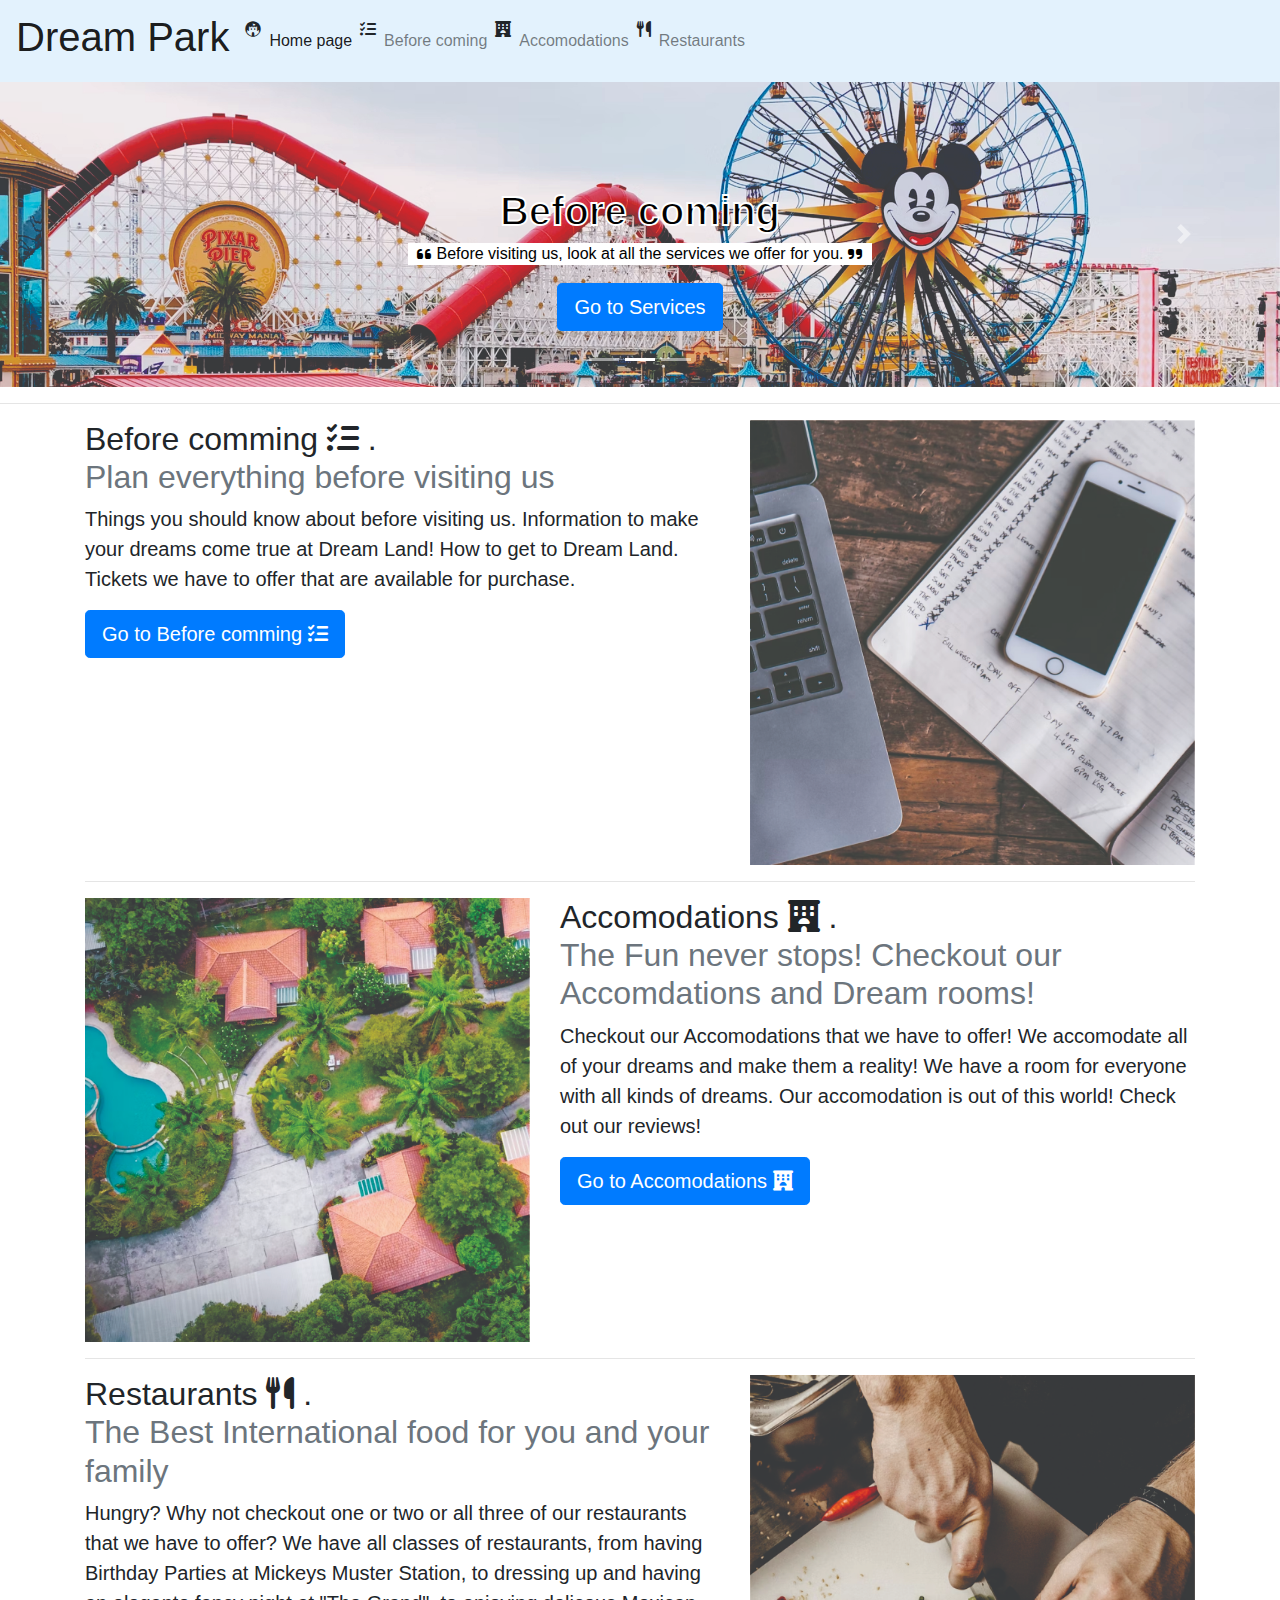
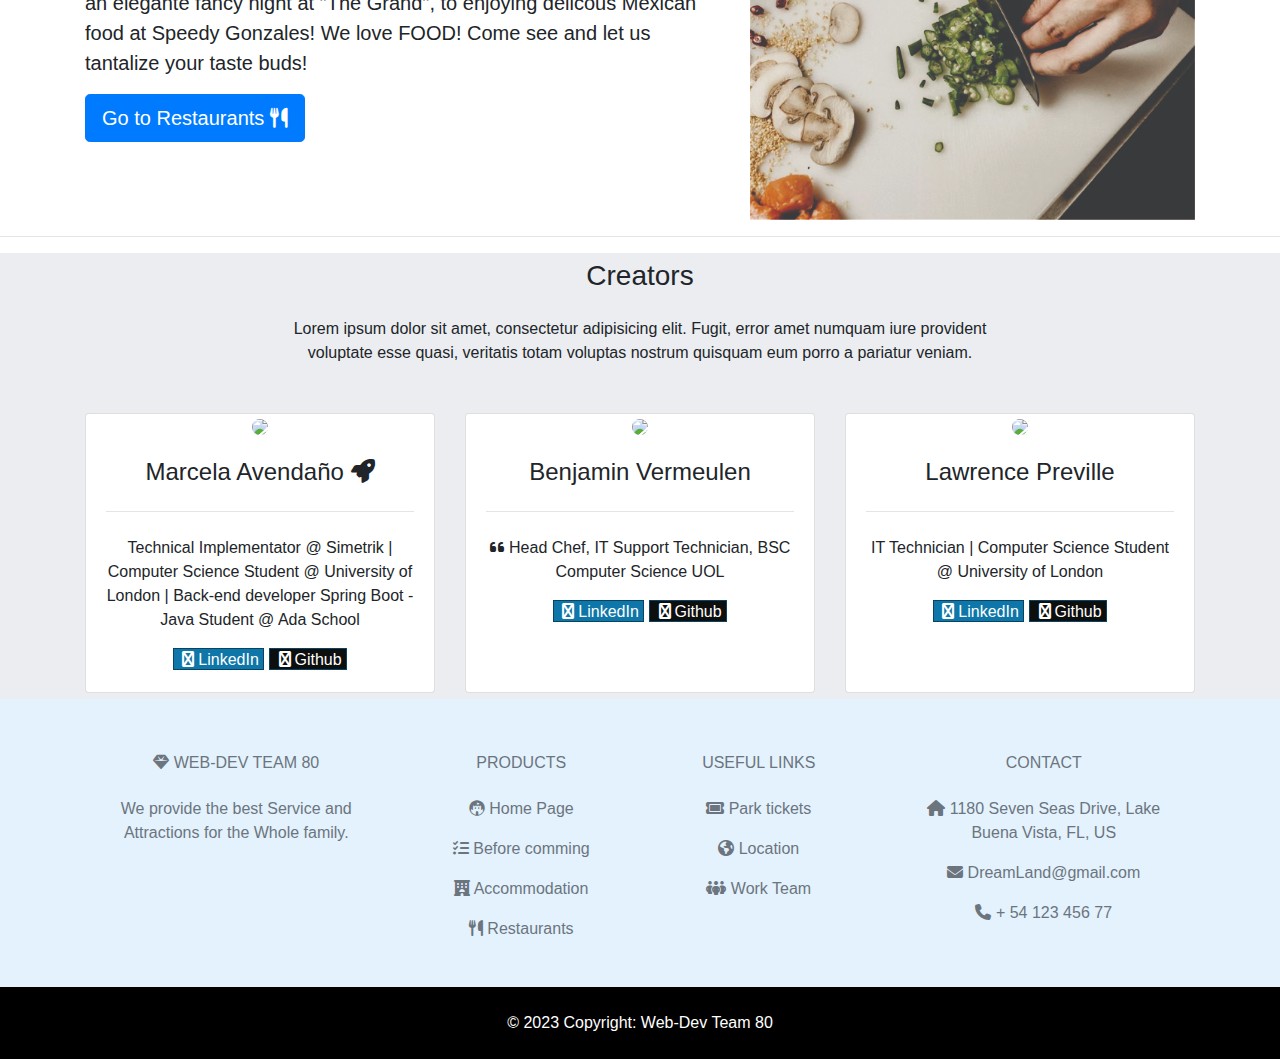
==== commit 3adb21f6: "Update index.html" ====
--- a/index.html
+++ b/index.html
@@ -137,10 +137,10 @@
                 <row>
                     <h2 class="featurette-heading">Accomodations <i class="fa-solid fa-hotel"></i> .
                         <br>
-                        <span class="text-muted">We take care of your rest</span>
+                        <span class="text-muted">The Fun never stops! Checkout our Accomdations and Dream rooms!</span>
                     </h2>
                     <p class="lead">
-                       Cheeckout our accomodations, we accomodate all of your dreams and make them a reality. We have a room for everyone and all kinds of dreams. Our accomodation is out of this world! Check out our reviews!
+                       Checkout our Accomodations that we have to offer! We accomodate all of your dreams and make them a reality! We have a room for everyone with all kinds of dreams. Our accomodation is out of this world! Check out our reviews!
                     </p>
                 </row>
                 <row class="button-box">
@@ -161,10 +161,10 @@
                 <row>
                     <h2 class="featurette-heading">Restaurants <i class="fa-solid fa-utensils"></i> .
                         <br>
-                        <span class="text-muted">The best international food for you and your family</span>
+                        <span class="text-muted">The Best International food for you and your family</span>
                     </h2>
                     <p class="lead">
-                       Hungry? Why not checkout one or two or all three of our resturants that we have to offer? We have all clas of restaurants, from having Birthday Parties at Mickeys Muster Station, to dressing up and having an elegante fancy night at The Grand, to enjoying delicous Mexican food at Speedy Gonzales! Wew love FOOD! Come see and let us tantalize your taste buds!
+                       Hungry? Why not checkout one or two or all three of our restaurants that we have to offer? We have all classes of restaurants, from having Birthday Parties at Mickeys Muster Station, to dressing up and having an elegante fancy night at "The Grand", to enjoying delicous Mexican food at Speedy Gonzales! We love FOOD! Come see and let us tantalize your taste buds!
                     </p>
                 </row>
                 <row class="button-box">
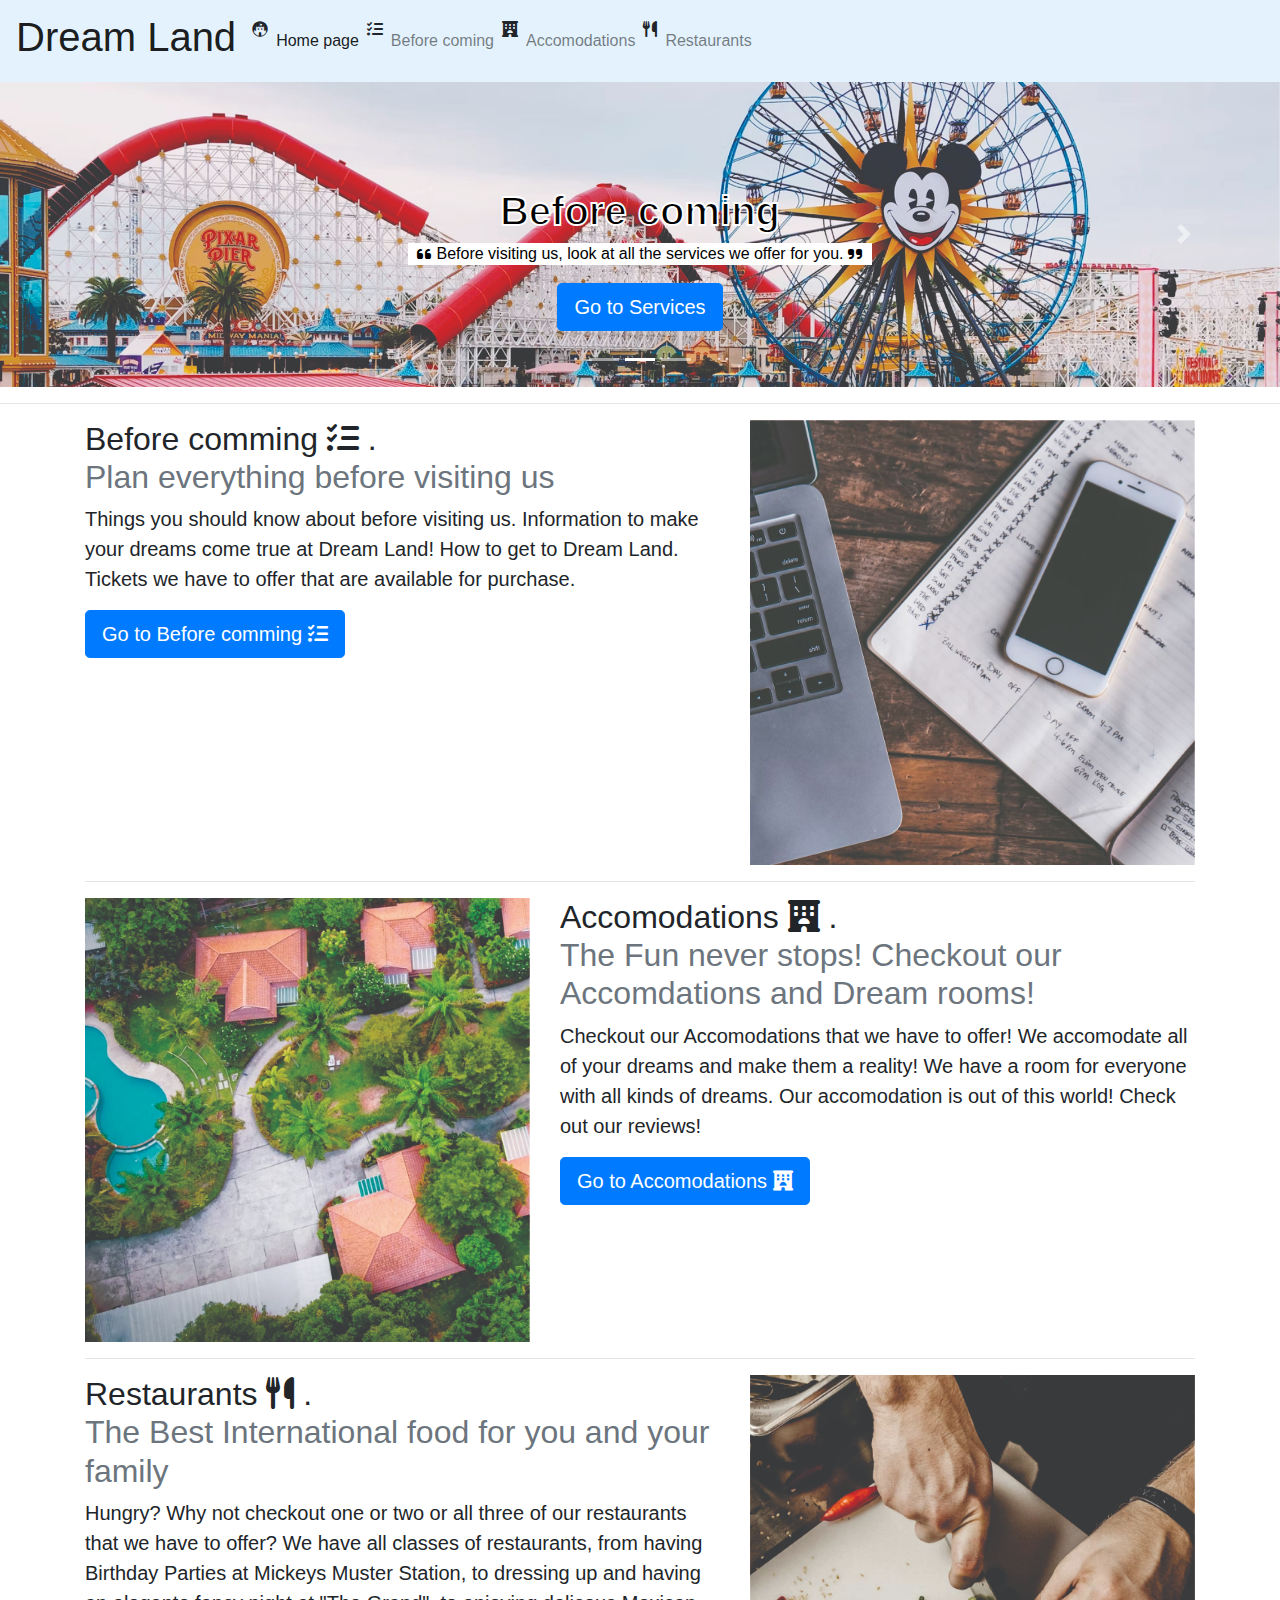
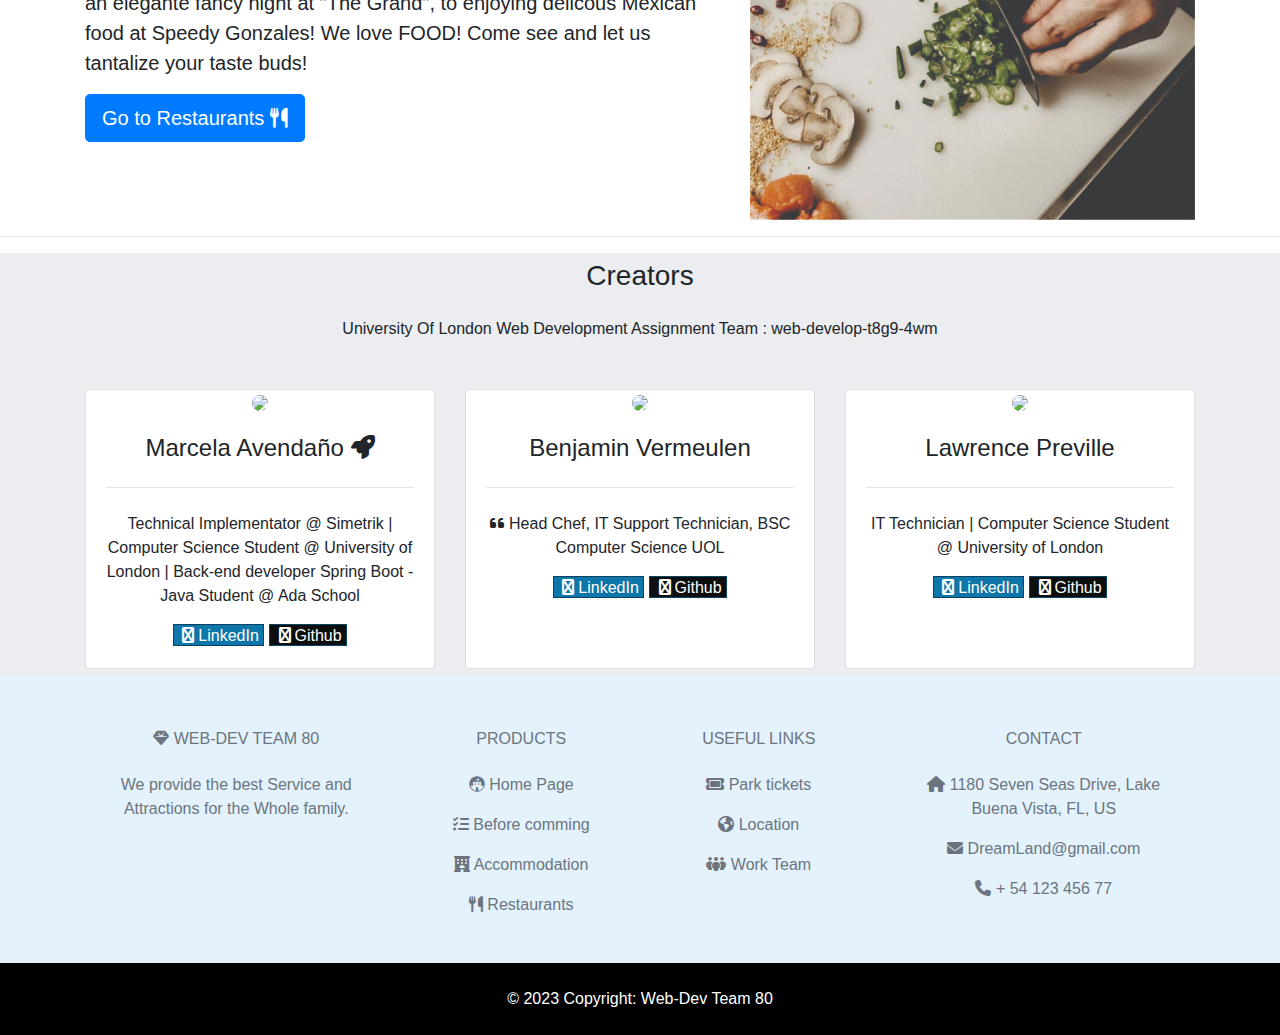
==== commit a240ea01: "Update index.html" ====
--- a/index.html
+++ b/index.html
@@ -22,7 +22,7 @@
         <nav class="navbar navbar-expand-lg navbar-light">
             <a class="navbar-brand" href="#">
                 <h1>
-                    Dream Park
+                    Dream Land
                 </h1>
             </a>
             <button class="navbar-toggler" type="button" data-toggle="collapse" data-target="#navbarNavAltMarkup"
@@ -188,9 +188,7 @@
                     <div class="col-md-10 col-xl-8 text-center">
                         <h3 class="mb-4">Creators</h3>
                         <p class="mb-4 pb-2 mb-md-5 pb-md-0">
-                            Lorem ipsum dolor sit amet, consectetur adipisicing elit. Fugit, error amet
-                            numquam iure provident voluptate esse quasi, veritatis totam voluptas nostrum
-                            quisquam eum porro a pariatur veniam.
+                           University Of London Web Development Assignment Team : web-develop-t8g9-4wm
                         </p>
                     </div>
                 </div>
